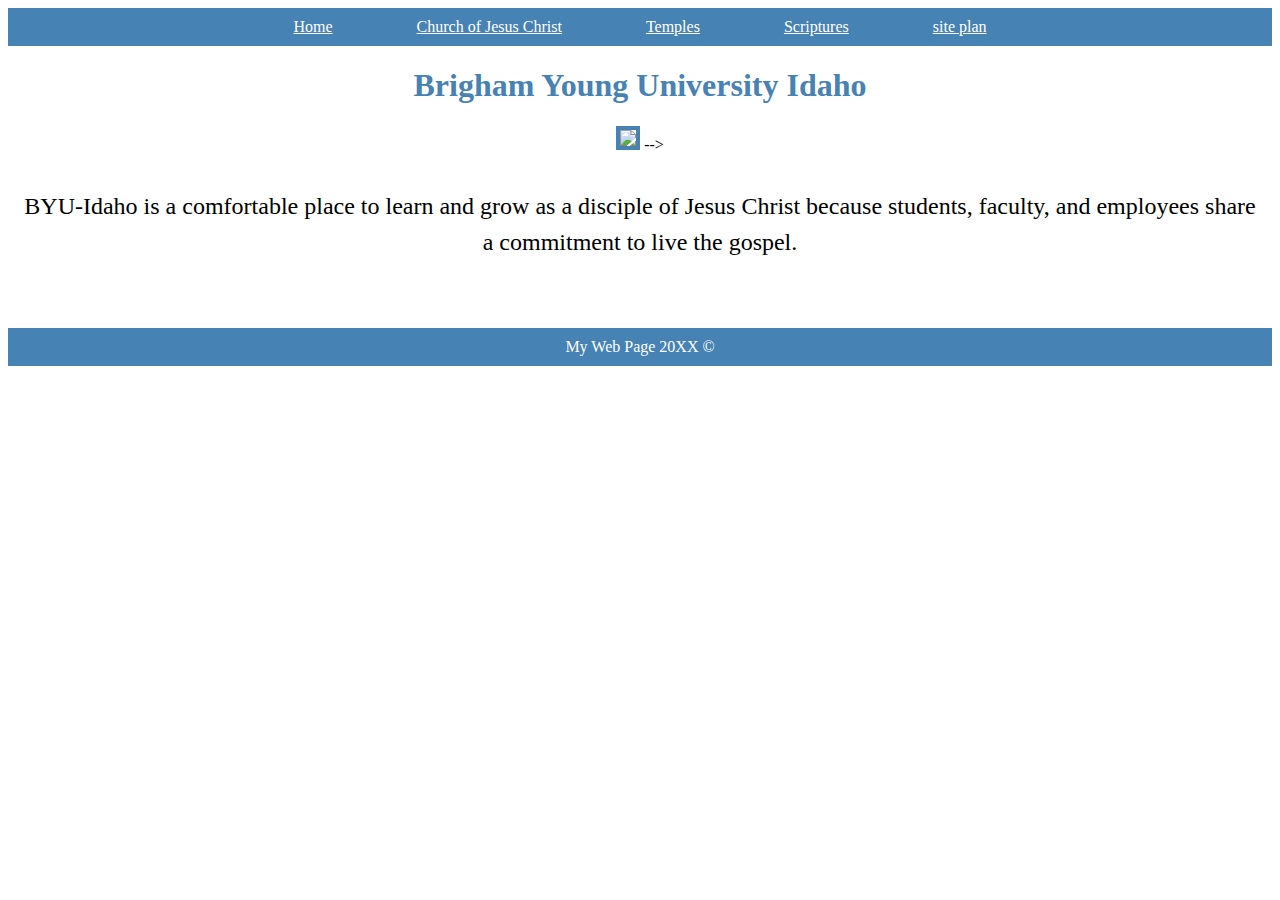
==== wwr/index.html @ 8bb54213 "white_water_+" ====
<!DOCTYPE html>

<html>
<head>
    <title>BYUI</title>
    <link rel="stylesheet" href="styles/styles.css">
</head>
<body>

      
    <header>
        <nav>
            <a href="byui.html">Home</a>
            <a href="https://www.churchofjesuschrist.org">Church of Jesus Christ</a>
            <a href="https://www.churchofjesuschrist.org/temples">Temples</a>
            <a href="https://www.churchofjesuschrist.org/study/scriptures">Scriptures</a>
            <a href="white_water.html">site plan</a>
        </nav>
    </header>
    <main>
        <h1>Brigham Young University Idaho</h1>
        
        <img src="https://www.byui.edu/images/service-sites/map-banner.jpg"> -->
        <p class='main-para'>BYU-Idaho is a comfortable place to learn and grow as a disciple of Jesus Christ because students, faculty, and employees share a commitment to live the gospel.</p>
    
        <a href="./wwr/white_water.html">Site Plan</a>
    </main>
    <footer>
        <p>My Web Page 20XX &copy</p>
    </footer>
</body>
</html>
---- wwr/styles/styles.css ----
body {
    text-align: center;
    }
    nav {
    background-color: steelblue;
    padding: 10px;
    }
    a {
    color: white;
    margin: 40px;
    }
    h1 {
    color: steelblue;
    }
    img {
    width: 80%;
    border: 4px solid steelblue;
    }
    p {
    padding: 10px;
    }
    footer {
    background-color: steelblue;
    color: white;
    }
    .main-para {
    font-size: 1.5em;
    line-height: 1.5em;
   }
   #active {
    background-color: white;
    color: steelblue;
   }
   a:hover {
    background-color: white;
    color: steelblue;
}
 <body>
    <div id="content">
        <header>
    . . .
        </footer>
    </div>
</body>
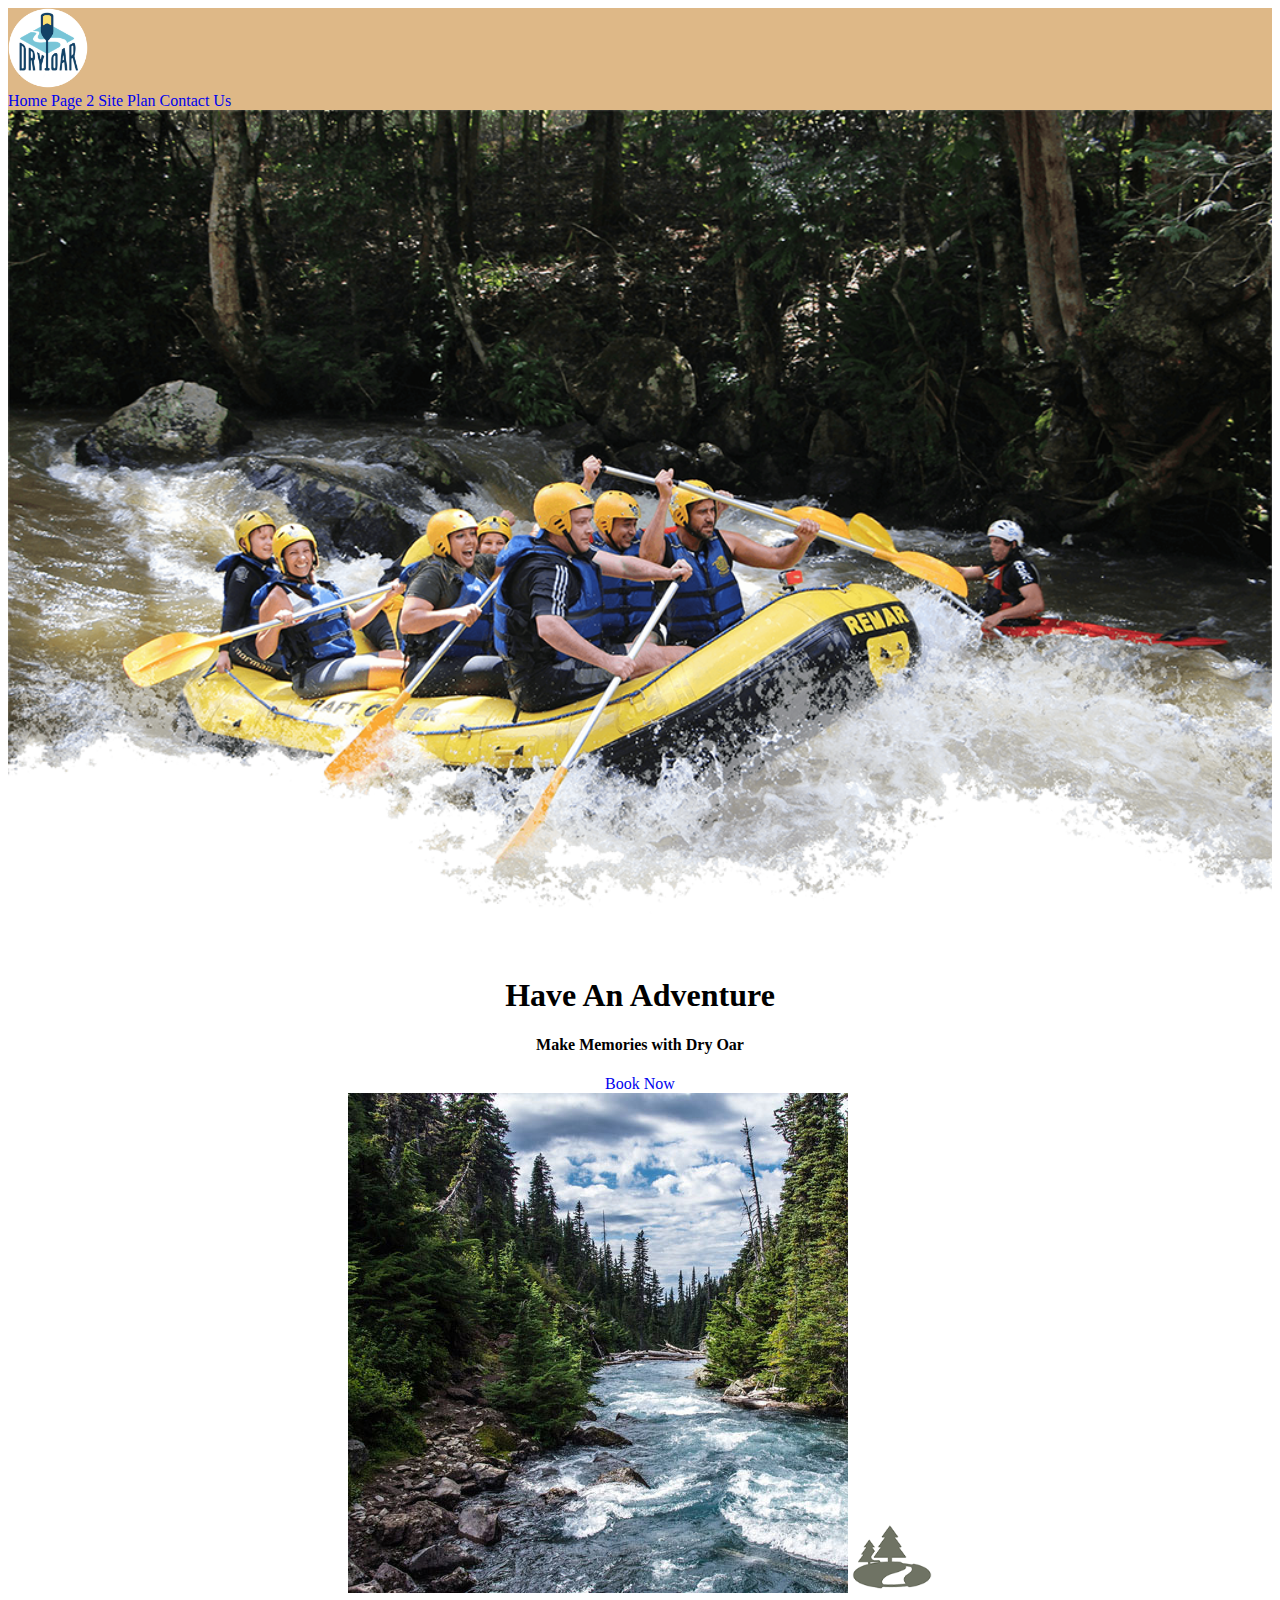
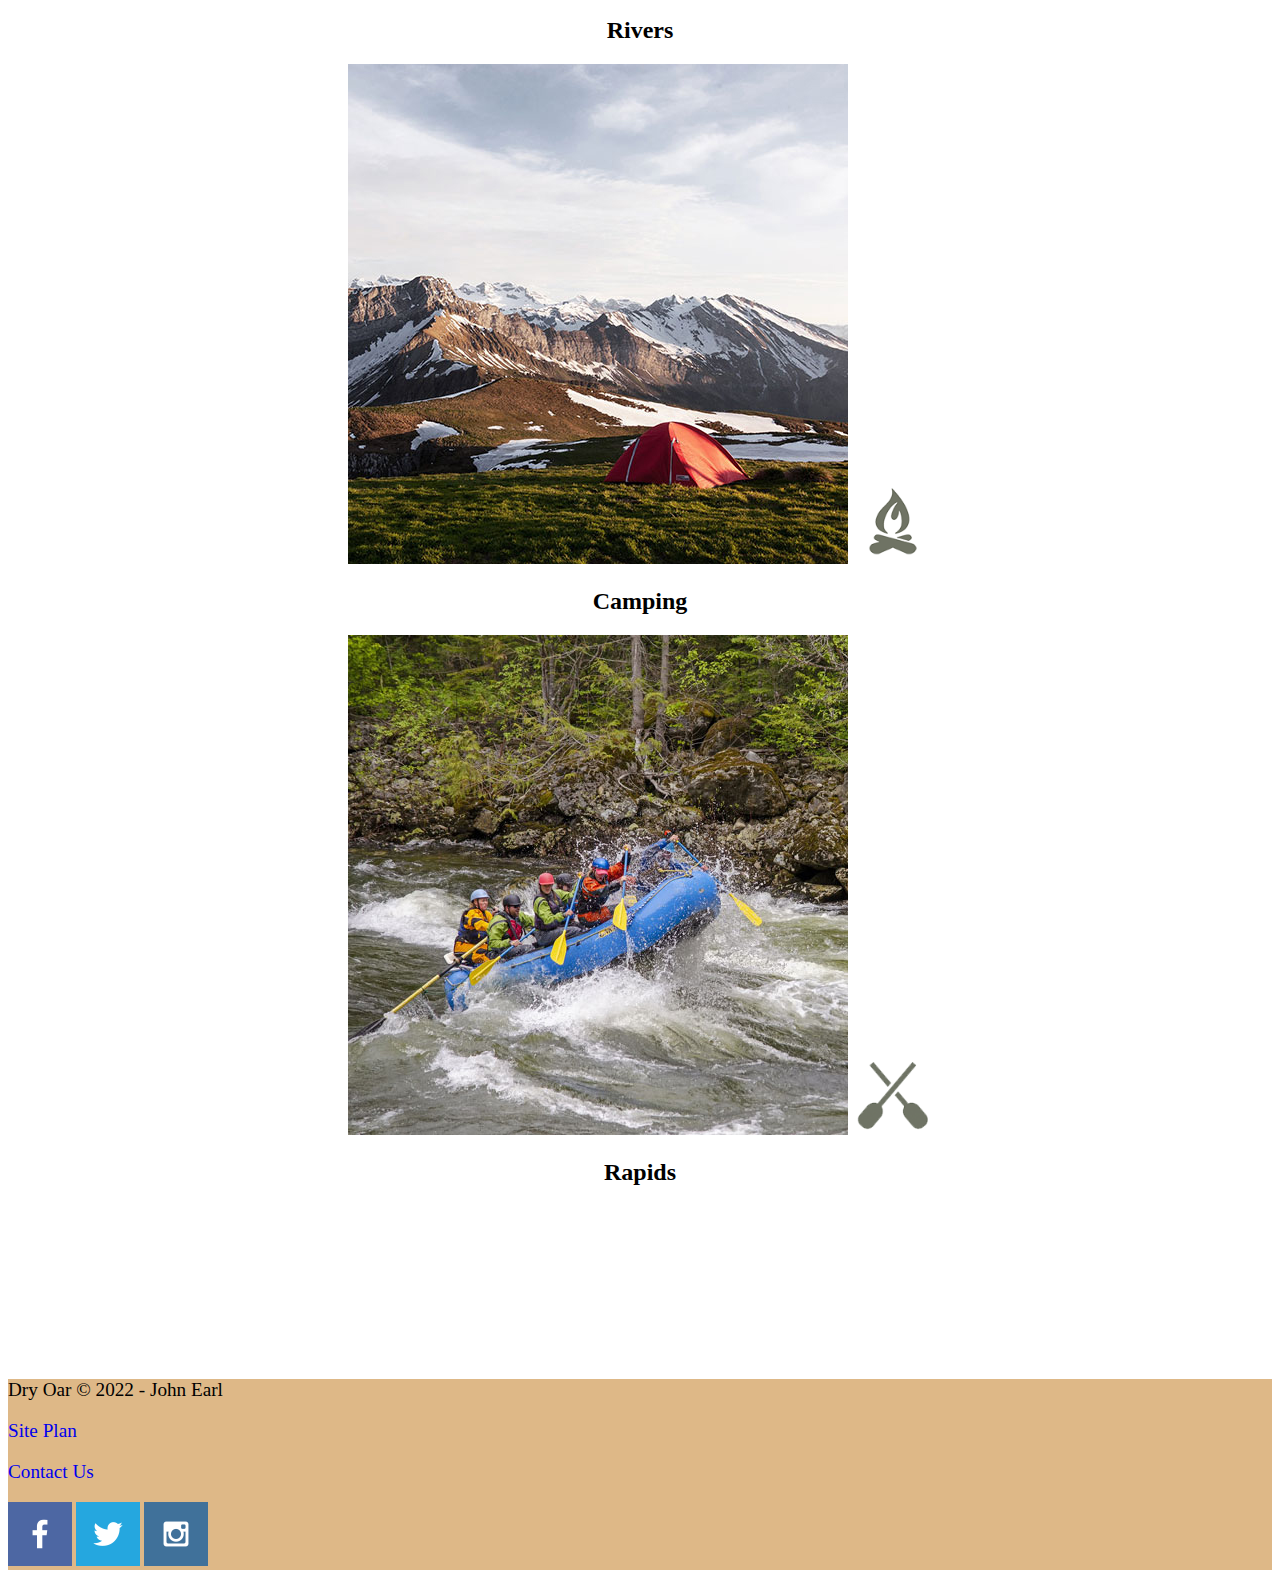
==== commit 1ba53fc1: "white_water site changed to index.html" ====
--- a/wwr/index.html
+++ b/wwr/index.html
@@ -1,33 +1,75 @@
-
 <!DOCTYPE html>
-
-<html>
+<html lang="en">
 <head>
-    <title>BYUI</title>
-    <link rel="stylesheet" href="styles/styles.css">
+    <meta charset="UTF-8">
+    <meta http-equiv="X-UA-Compatible" content="IE=edge">
+    <meta name="viewport" content="width=device-width, initial-scale=1.0">
+    <title>Whitewater Rafting Vacations | Dry Oar Boating | Home</title>
+    <link rel="stylesheet" href="styles/white_water.css">
 </head>
 <body>
-
-      
+    <div id="content">
     <header>
+        <a id="logo_link" href="index.html">
+            <img class="logo" src="images/logo.png" alt="Dry Oar Logo">
+        </a>
         <nav>
-            <a href="byui.html">Home</a>
-            <a href="https://www.churchofjesuschrist.org">Church of Jesus Christ</a>
-            <a href="https://www.churchofjesuschrist.org/temples">Temples</a>
-            <a href="https://www.churchofjesuschrist.org/study/scriptures">Scriptures</a>
-            <a href="white_water.html">site plan</a>
+            <a href="index.html">Home</a>
+            <a href="#">Page 2</a>
+            <a href="site-plan-rafting.html">Site Plan</a>
+            <a href="contactus.html">Contact Us</a>
         </nav>
     </header>
-    <main>
-        <h1>Brigham Young University Idaho</h1>
-        
-        <img src="https://www.byui.edu/images/service-sites/map-banner.jpg"> -->
-        <p class='main-para'>BYU-Idaho is a comfortable place to learn and grow as a disciple of Jesus Christ because students, faculty, and employees share a commitment to live the gospel.</p>
-    
-        <a href="./wwr/white_water.html">Site Plan</a>
+    <div id="hero">
+        <div id="hero-box">
+            <img id="hero-img" src="images/hero.png" alt="People enjoying white water rafting">
+        </div>
+        <section id="hero-msg">
+            <h1 class="home-title">Have An Adventure</h1>
+            <h4>Make Memories with Dry Oar </h4>
+            <div class='button-box'>
+                <a class='book' href="rates.html">Book Now</a>
+            </div>
+        </section>
+    </div>
+    <main class="home-grid">
+        <section class="rivers-card">
+            <img class="card-img" src="images/rivers.jpg" alt="river in forest">
+            <img class="icon" src="images/river_icon.png" alt="river icon">
+            <h2>Rivers</h2>
+        </section>
+        <section class="camping-card">
+            <img class="card-img" src="images/camping.jpg" alt="tent in mountains">
+            <img class="icon" src="images/fire_icon.png" alt="fire icon">
+            <h2>Camping</h2>
+        </section>
+        <div id="background">
+        <section class="rapids-card">
+            <img class="card-img" src="images/rapids.jpg" alt="rafting boat">
+            <img class="icon" src="images/oars.png" alt="oars icon">
+            <h2>Rapids</h2>
+        </section>
+        </div>
+   
     </main>
     <footer>
-        <p>My Web Page 20XX &copy</p>
+        <p>Dry Oar &copy; 2022 - John Earl</p>
+        <p><a href="site-plan-rafting.html">Site Plan</a></p>
+        <p><a href="contactus.html">Contact Us</a></p>
+        <div class="social">
+            <a href="https://facebook.com" target="_blank">
+                <img src="images/facebook.png" alt="fb icon">
+            </a>
+            <a href="https://twitter.com" target="_blank">
+                <img src="images/twitter.png" alt="twitter icon">
+            </a>
+            <a href="https://instagram.com" target="_blank">
+                <img src="images/instagram.png" alt="instagram icon">
+            </a>
+            
+        </div>
     </footer>
+    </div>
 </body>
-</html>+</html>
+
--- a/wwr/styles/white_water.css
+++ b/wwr/styles/white_water.css
@@ -0,0 +1,78 @@
+#content {
+    max-width: 1600;
+    margin: 0 auto;
+  }
+nav a{
+   text-align: center;
+   text-decoration: none;
+}
+  
+#hero-msg h1, #hero-msg h4{
+  text-align: center;
+}
+  
+.button-box{
+  text-align: center;
+}
+
+main section{
+  text-align: center;
+}
+#background {
+    height: 725px;
+}  
+
+/* Add background-color values to the following selectors: */
+
+body {
+  background-color:white ; 
+}
+header {
+  background-color:burlywood;
+}
+nav a:hover {
+  background-color:white ;
+}
+
+.book, .join{
+  background-color:white ;
+  text-decoration: none;
+}
+
+.book:hover, .join:hover{
+  background-color:grey ;
+}
+
+#background{
+  background-color: white;
+}
+
+.msg{
+  background-color:white ;
+}
+
+footer{
+  background-color: burlywood;
+}
+/* end of background colors */
+.logo{
+  width: 80px;
+}
+.icon {
+  width: 80px;
+}
+#hero-img{
+  width: 100%;
+}
+footer a{
+  text-decoration: none;
+}
+footer p {
+  font-size: 1.2em;
+}    
+footer p a:hover {
+  text-decoration: underline;
+}    
+         
+
+
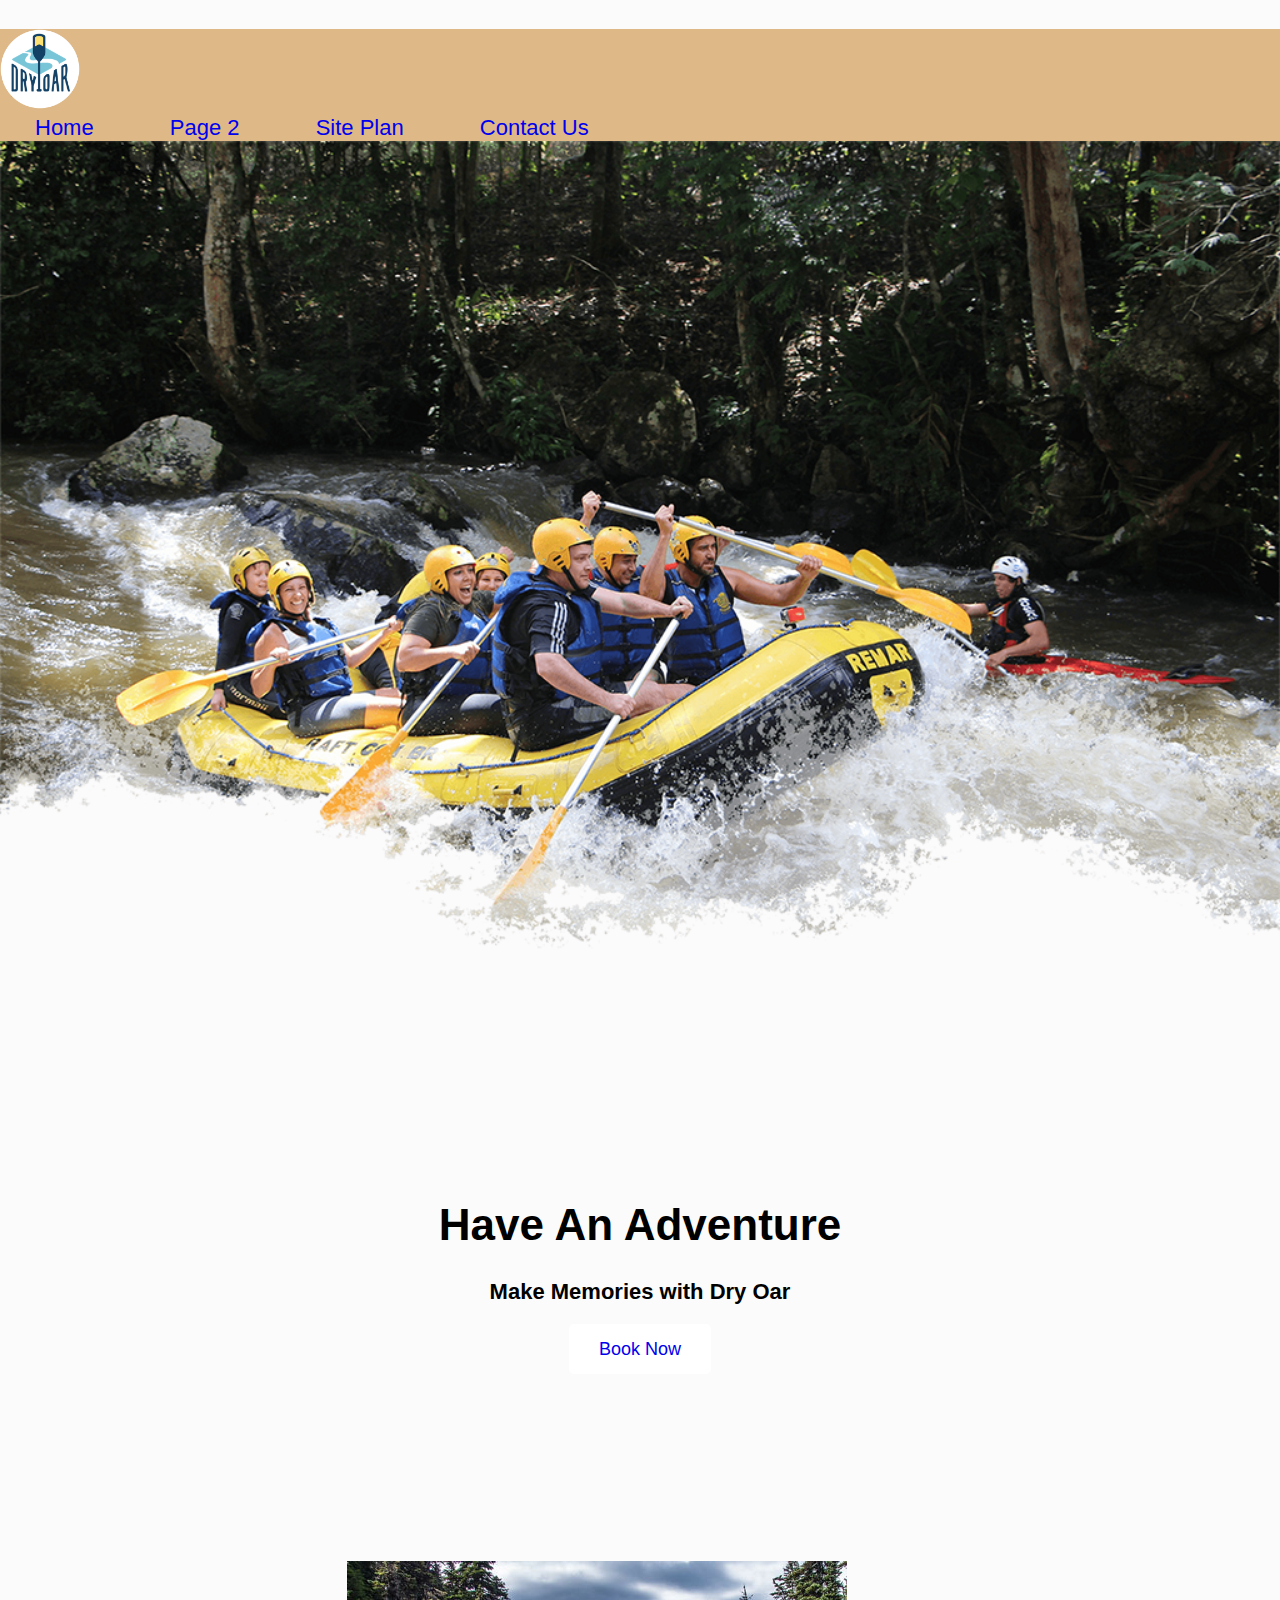
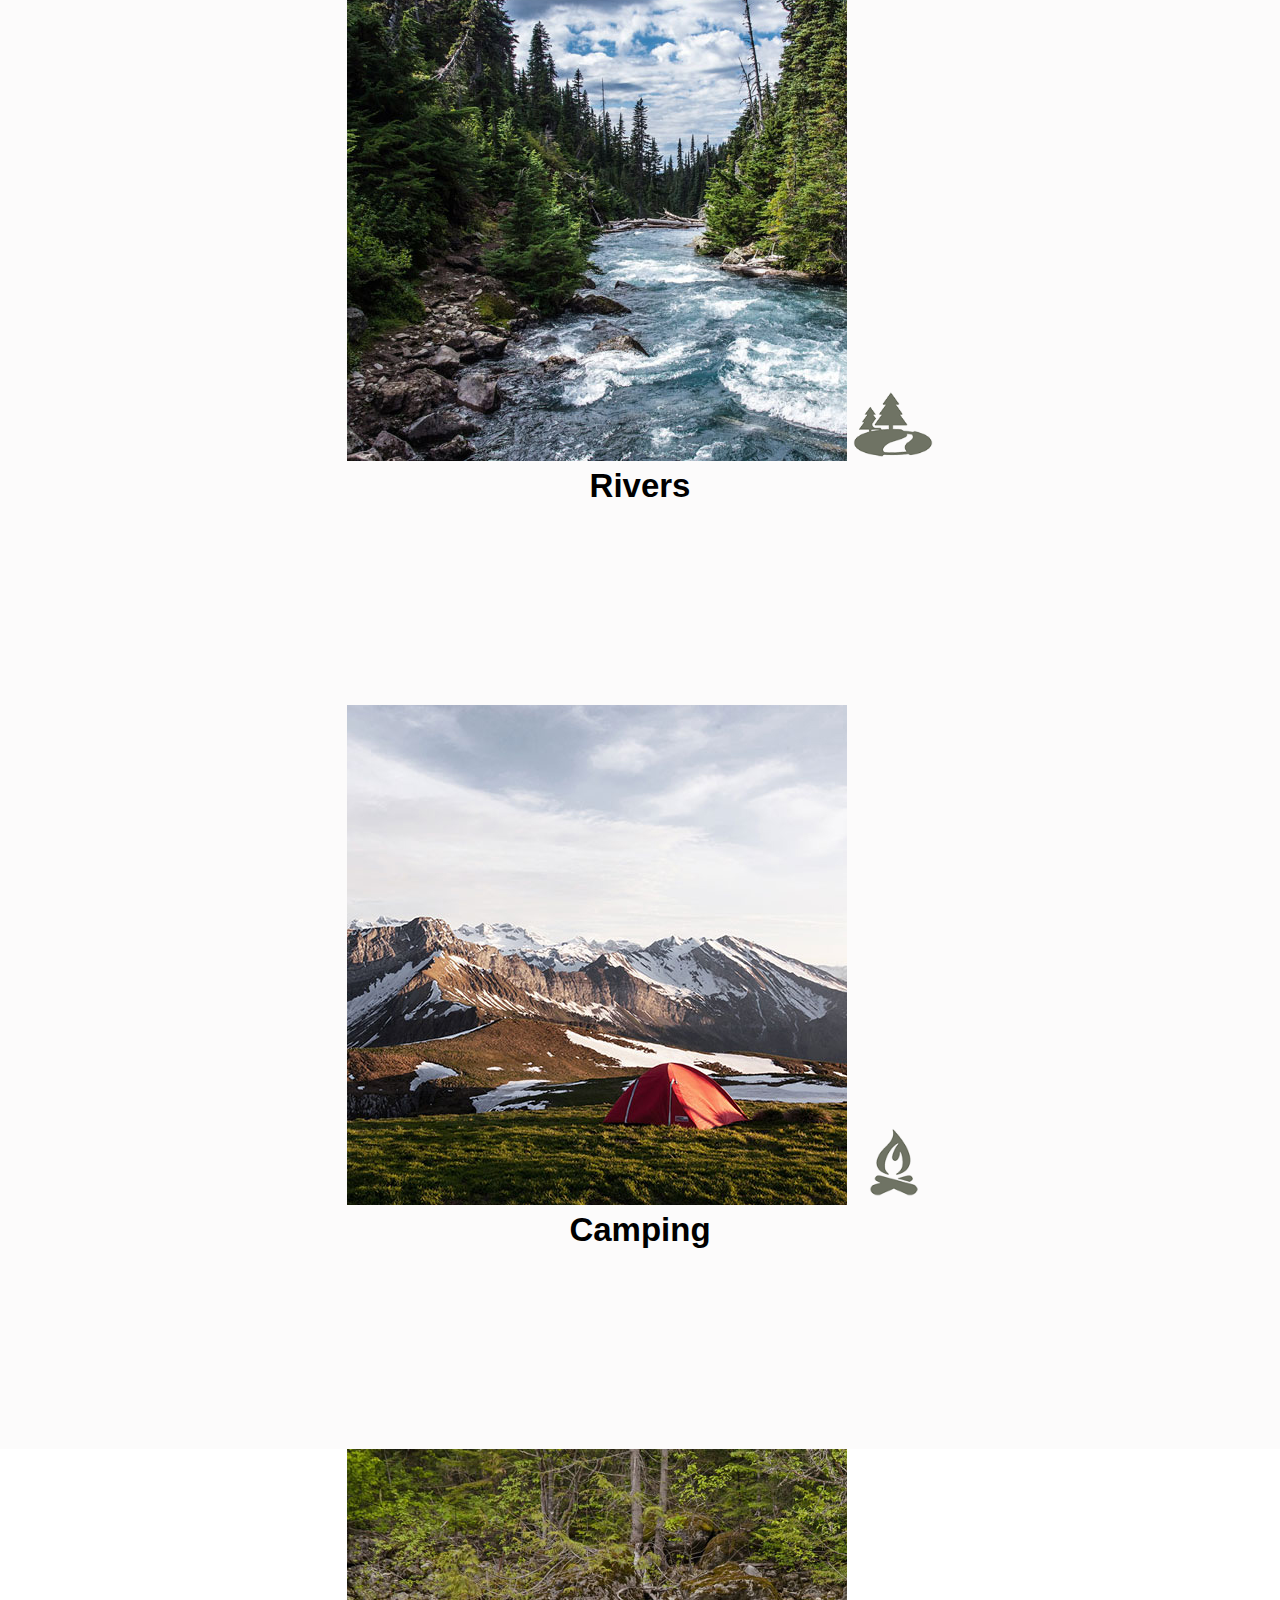
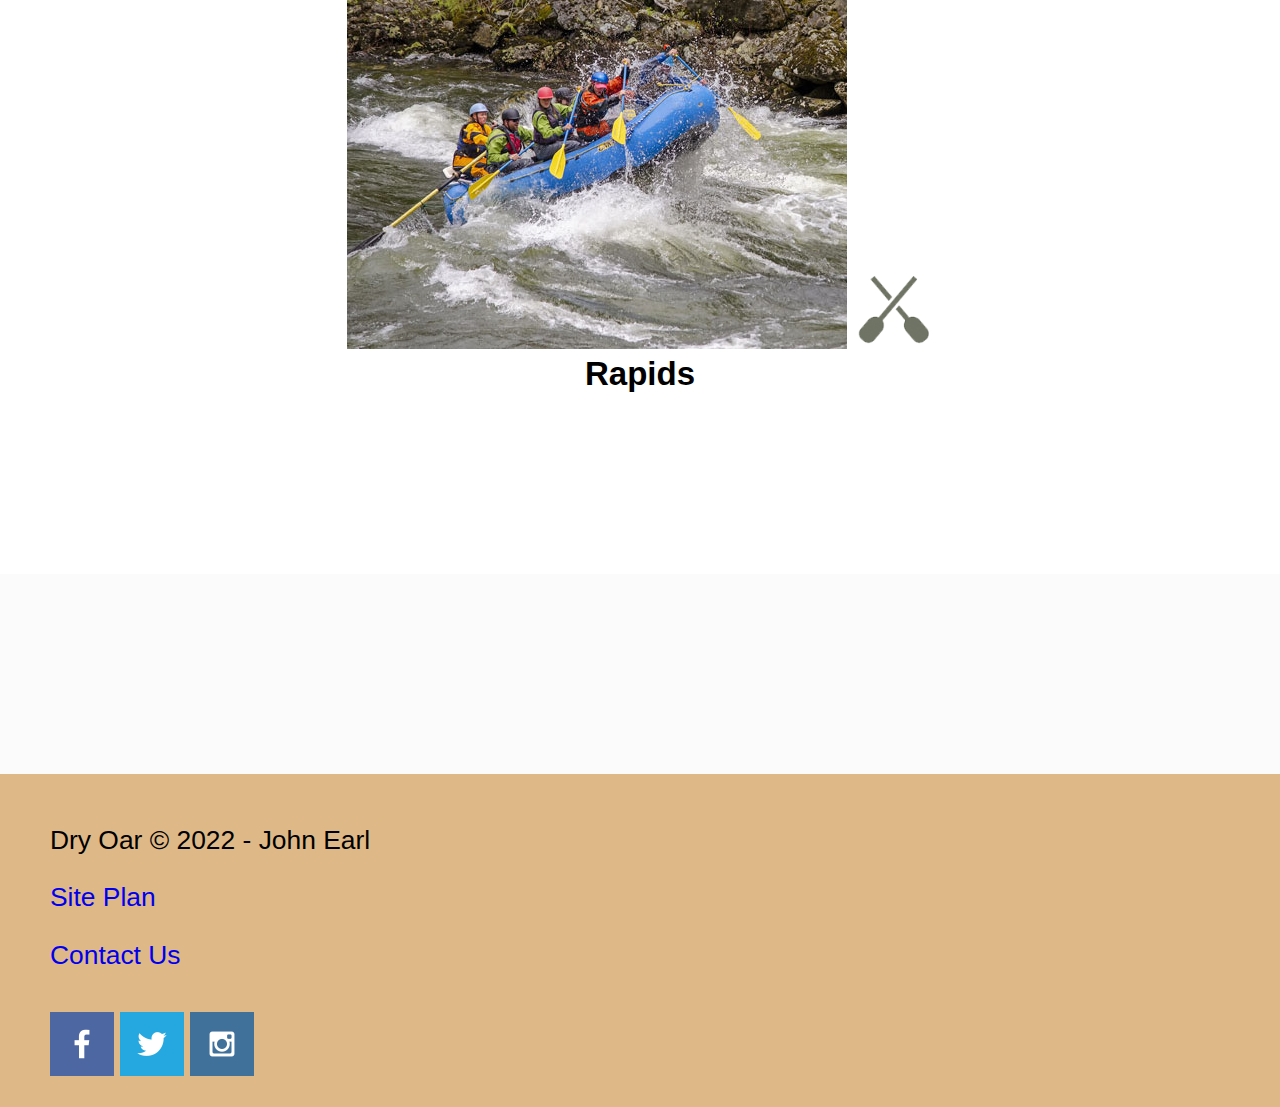
==== commit 78caccc3: "index" ====
--- a/wwr/index.html
+++ b/wwr/index.html
@@ -8,6 +8,7 @@
     <link rel="stylesheet" href="styles/white_water.css">
 </head>
 <body>
+    <h1> </h1>
     <div id="content">
     <header>
         <a id="logo_link" href="index.html">
--- a/wwr/styles/white_water.css
+++ b/wwr/styles/white_water.css
@@ -1,3 +1,38 @@
+@import url('https://fonts.googleapis.com/css2?family=Inter+Tight:wght@200&family=Oswald:wght@300&display=swap');
+
+main section img{
+  box-sizing: border-box;
+}
+
+.card-img{
+  border: 10px black;
+}
+  
+
+.rivers-card, .camping-card, .rapids-card{
+  margin: 200px 0;
+}
+
+#logo_link{   
+padding-top: 5px;
+}
+.msg p{
+  padding-bottom: 15px;
+  font-size: 8em;
+}
+footer .social img{
+  padding-top: 15px;
+}
+
+.home-title{
+  font-family:"roboto", ;
+  font-size: 2em;
+  margin-top: 200px;
+}
+
+.msg h2{
+  font-family:"roboto", ;
+}
 #content {
     max-width: 1600;
     margin: 0 auto;
@@ -5,6 +40,7 @@
 nav a{
    text-align: center;
    text-decoration: none;
+   padding: 35px;
 }
   
 #hero-msg h1, #hero-msg h4{
@@ -37,6 +73,10 @@
 .book, .join{
   background-color:white ;
   text-decoration: none;
+  font-size: 18px;
+  padding: 15px 30px;
+  margin-top: 50px;
+  border-radius: 5px; 
 }
 
 .book:hover, .join:hover{
@@ -49,10 +89,15 @@
 
 .msg{
   background-color:white ;
+  line-height: 1.5em;
+  padding: 35px;  
+  
 }
 
 footer{
   background-color: burlywood;
+  padding: 25px 50px;
+  margin-top: 200px;
 }
 /* end of background colors */
 .logo{
@@ -60,6 +105,7 @@
 }
 .icon {
   width: 80px;
+  padding-top: 10px;
 }
 #hero-img{
   width: 100%;
@@ -73,6 +119,18 @@
 footer p a:hover {
   text-decoration: underline;
 }    
+
+body {
+  background-color: #fcfbfb;
+  font-family: Raleway, Arial, sans-serif;
+  font-size: 22px;
+  margin: 0;
+  padding: 0;
+}
+h2 {
+  margin: 0;
+}
+
          
 
 
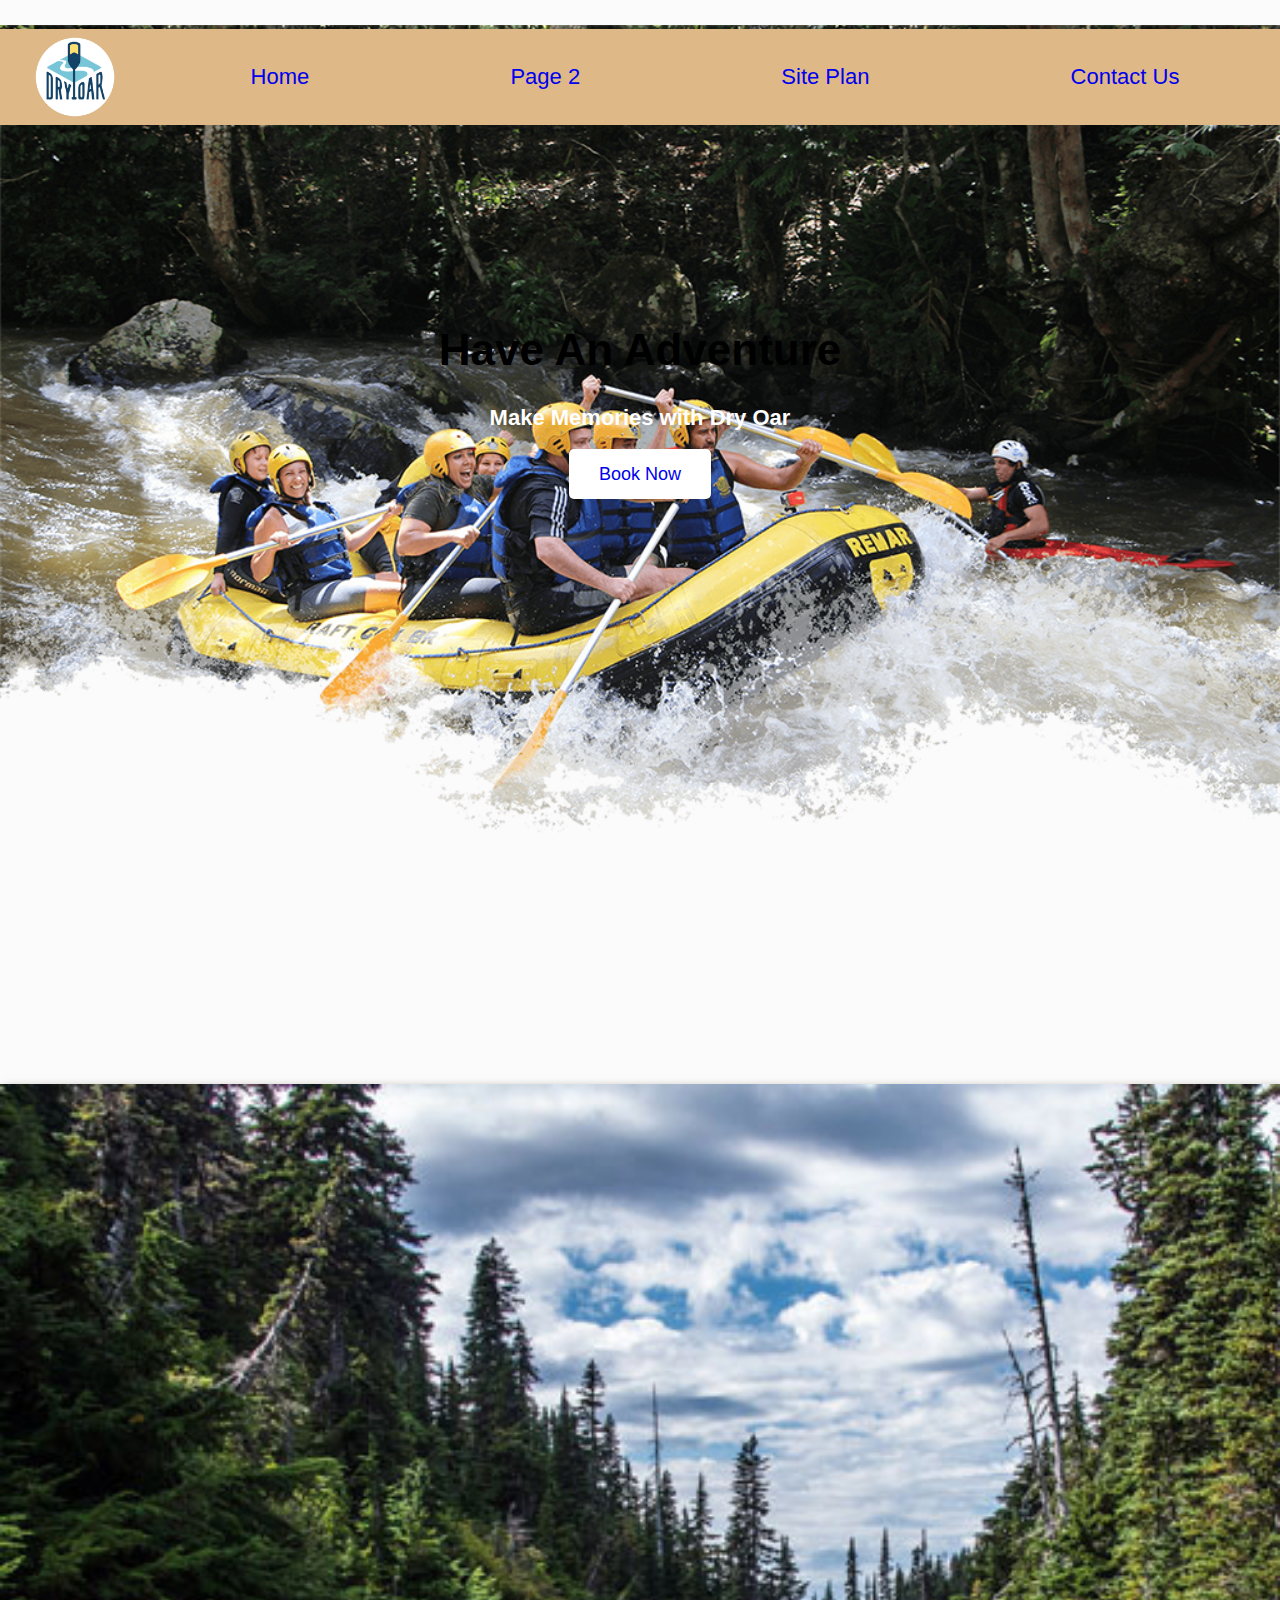
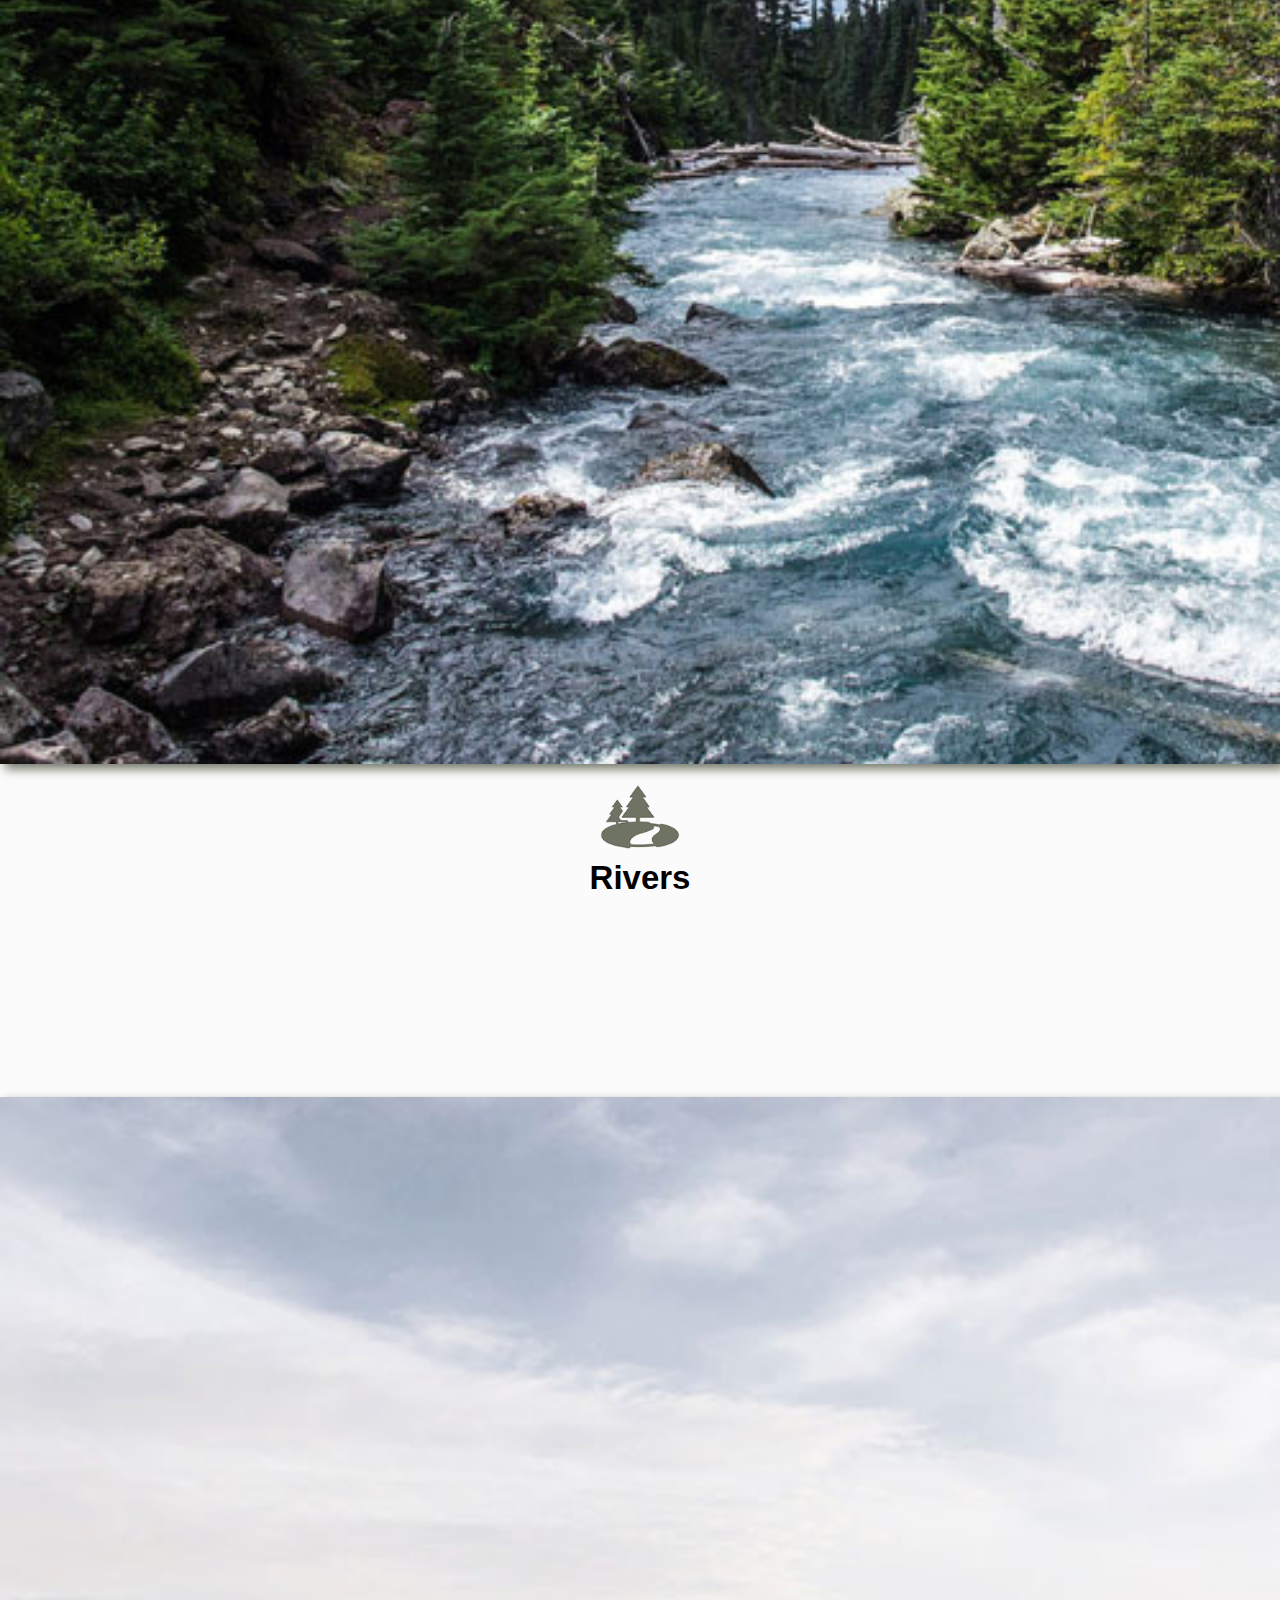
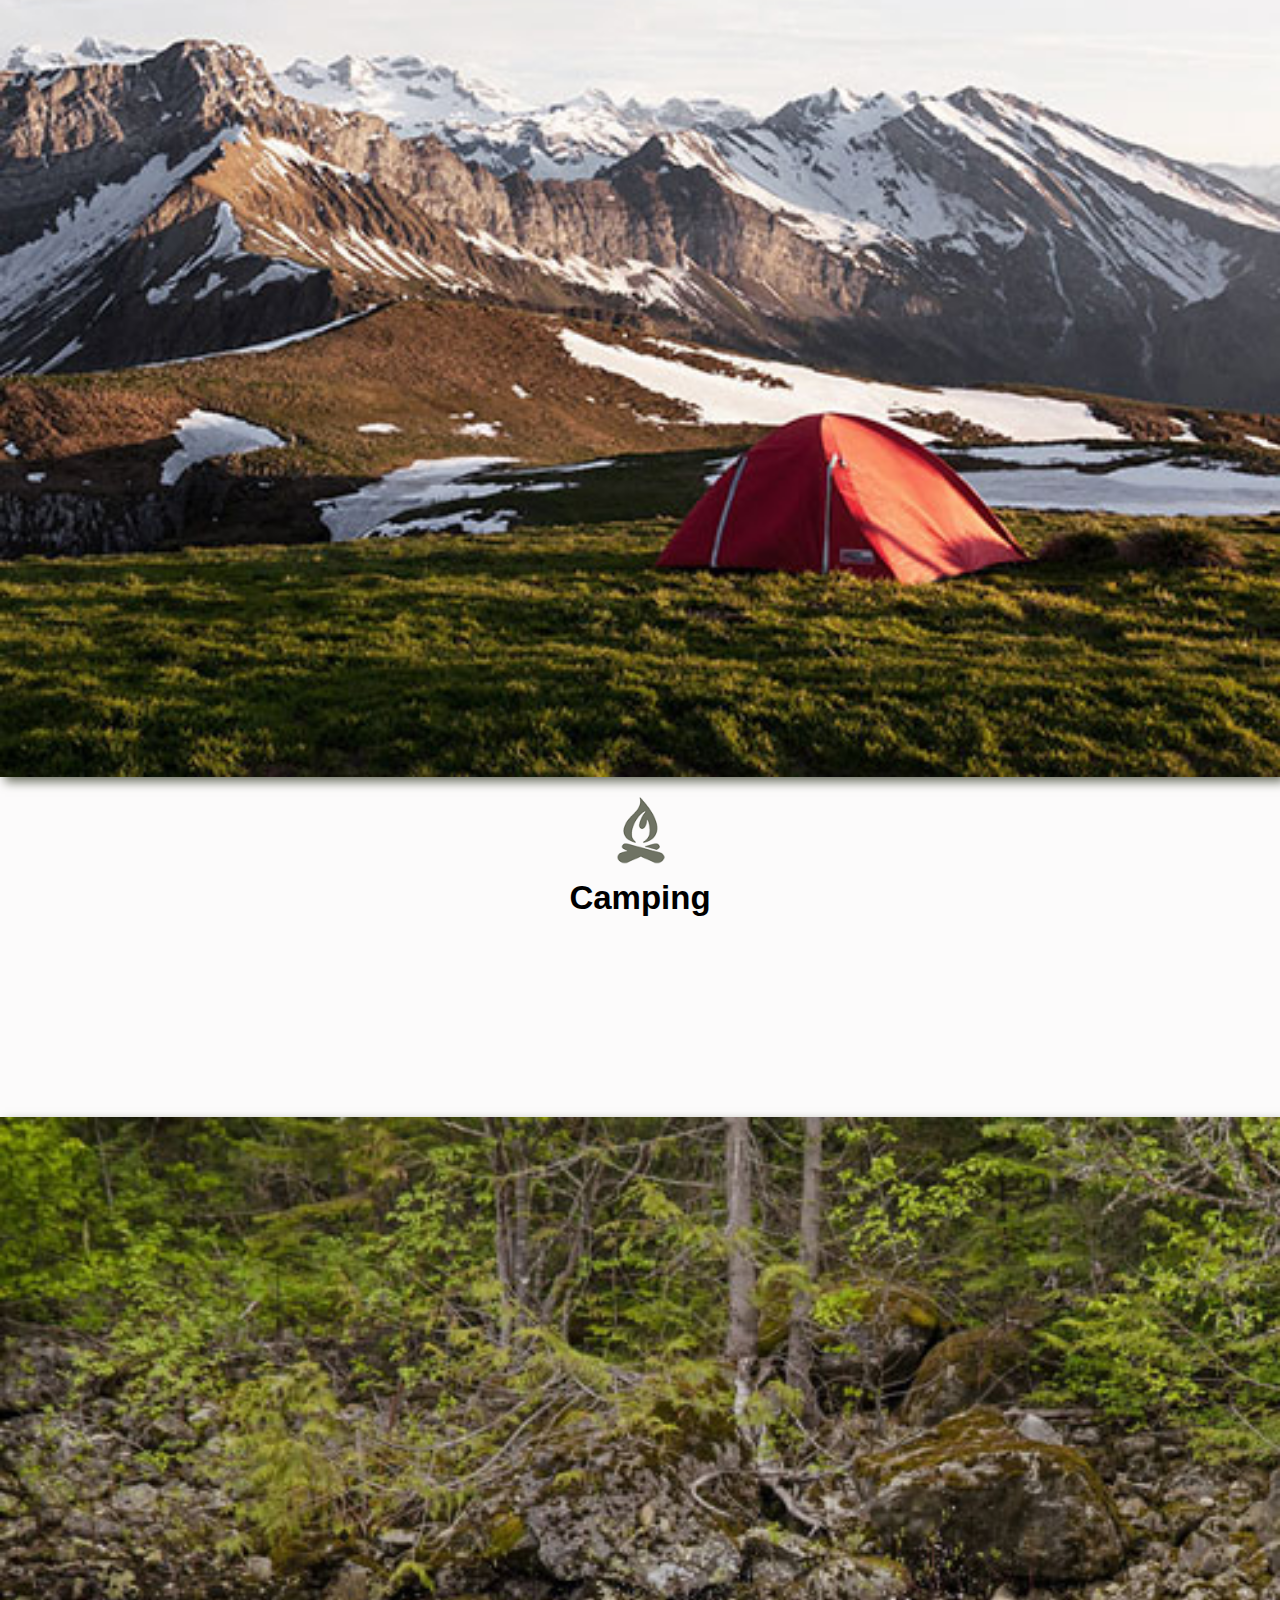
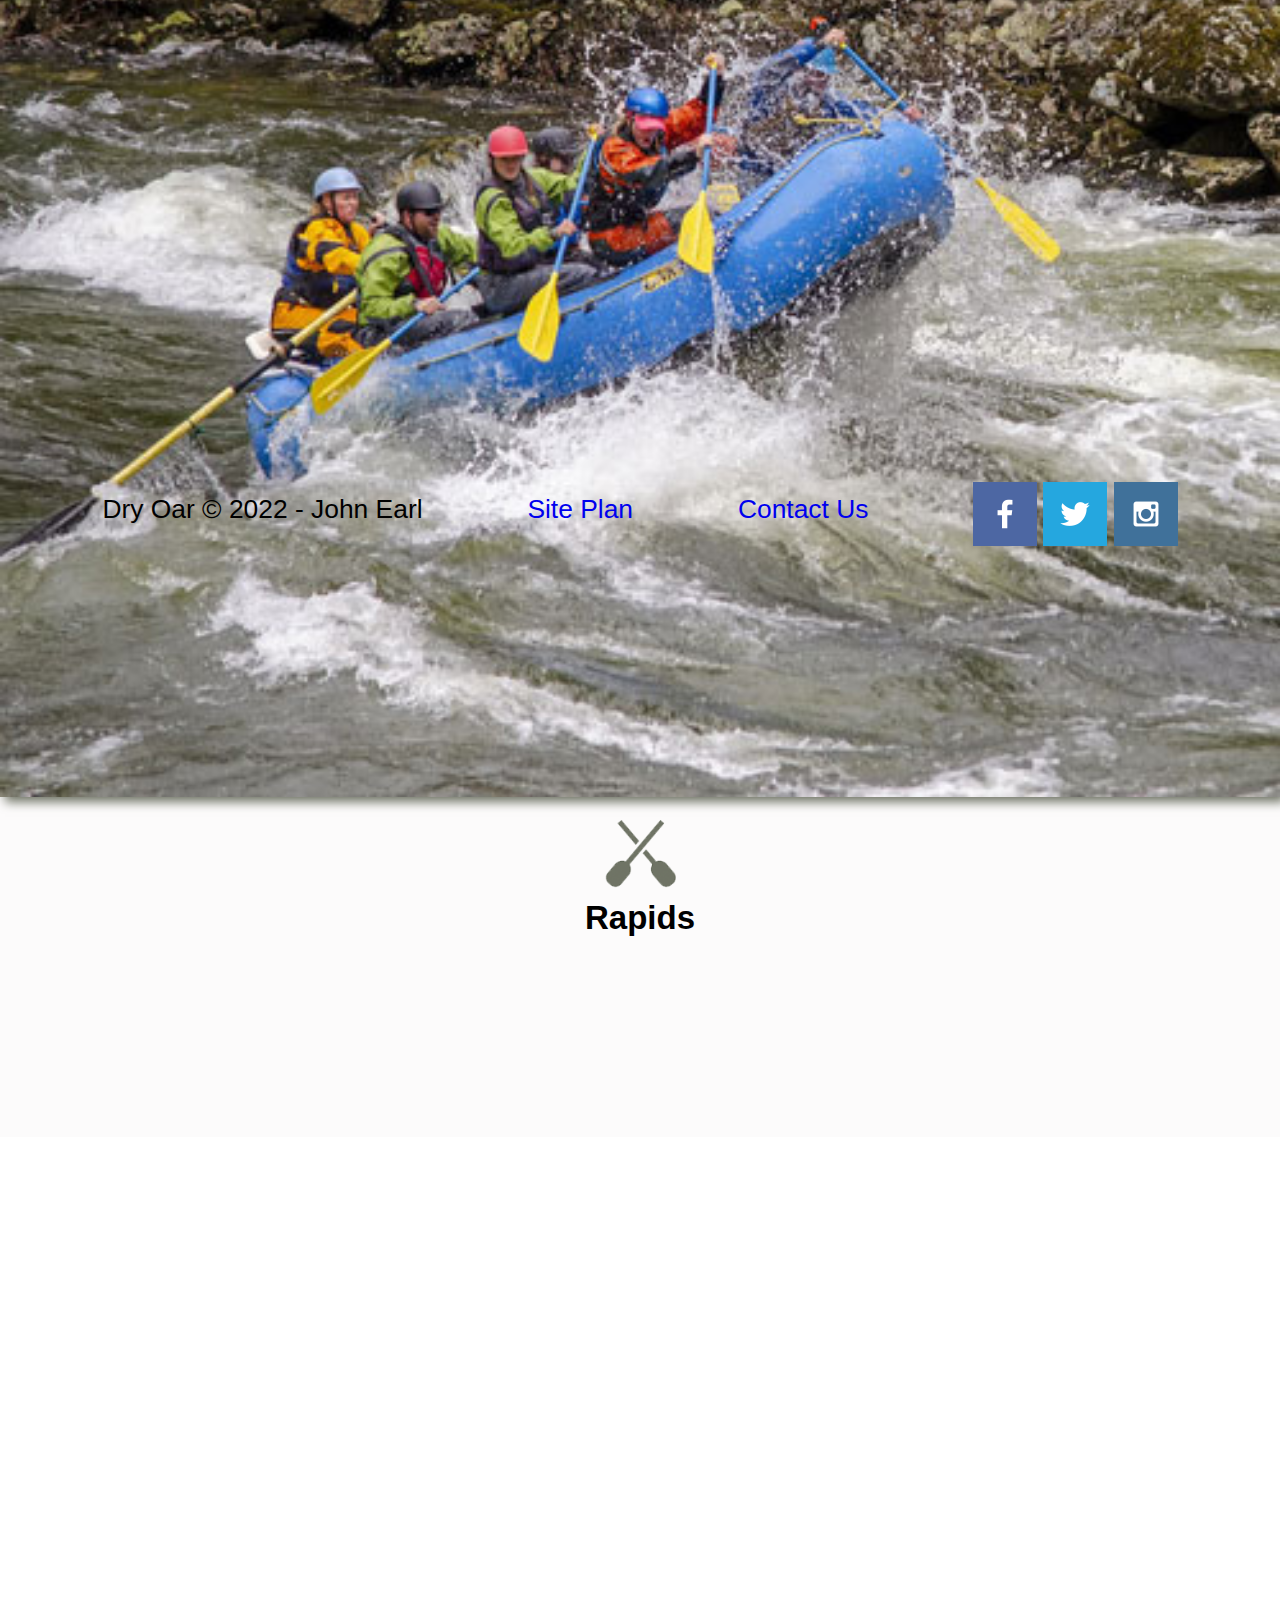
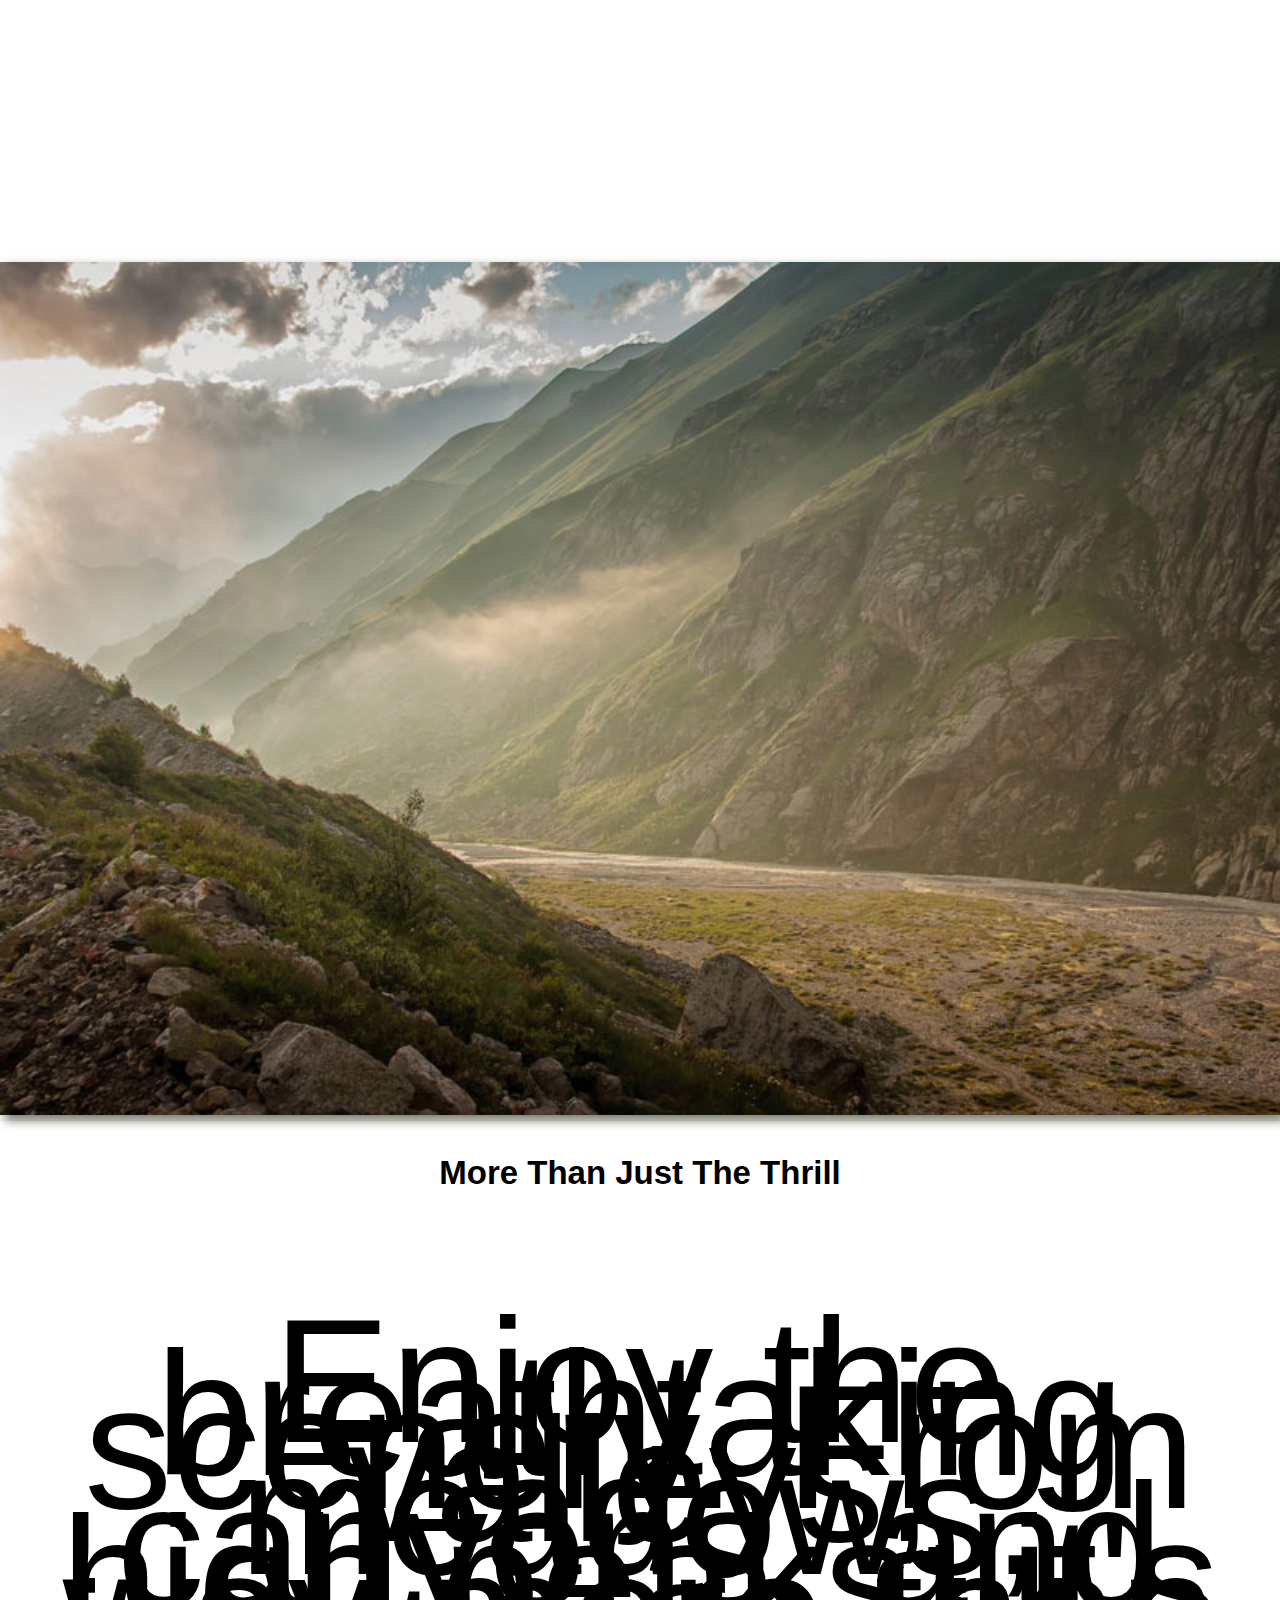
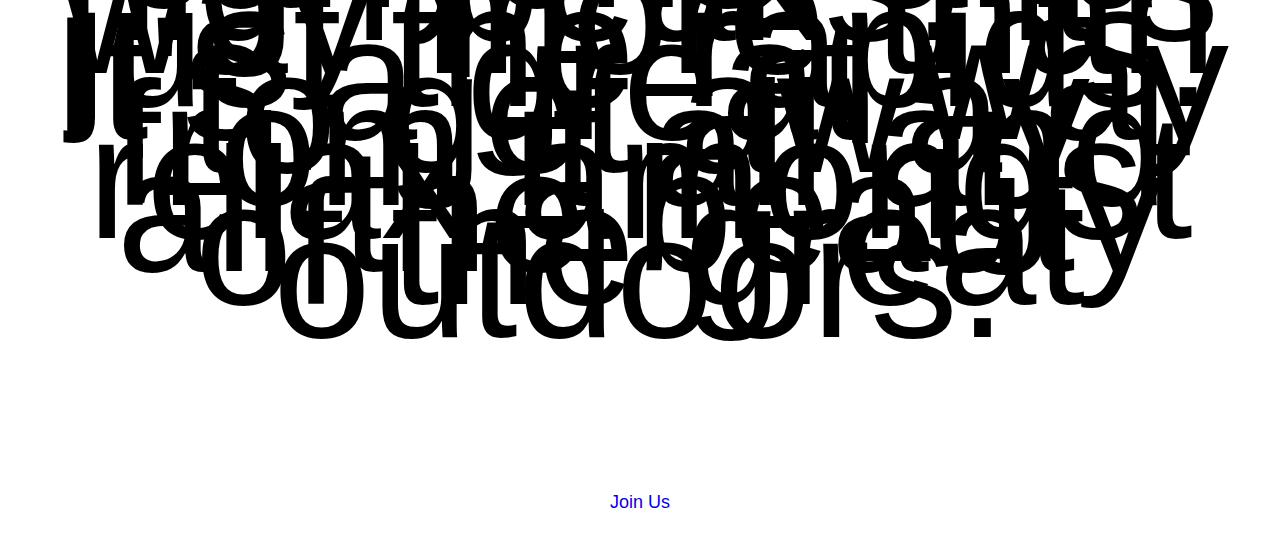
==== commit 173abf3b: "personal_site" ====
--- a/wwr/index.html
+++ b/wwr/index.html
@@ -50,6 +50,14 @@
             <img class="icon" src="images/oars.png" alt="oars icon">
             <h2>Rapids</h2>
         </section>
+        <div id="background"></div>
+        <img class="mountains" src="images/mountains.jpg" alt="Misty mountains">
+        <section class="msg">
+            <h2>More Than Just The Thrill</h2>
+            <p>Enjoy the breathtaking scenery. From valleys, meadows, canyons, and high peaks; it's way more than just the rapids. It's a great way to get away from it all and relax amongst all the beauty of the great outdoors. </p>
+            <a class='join' href="rivers.html">Join Us</a>
+        </section>
+        </main>
         </div>
    
     </main>
--- a/wwr/styles/white_water.css
+++ b/wwr/styles/white_water.css
@@ -1,4 +1,73 @@
 @import url('https://fonts.googleapis.com/css2?family=Inter+Tight:wght@200&family=Oswald:wght@300&display=swap');
+
+.card-img:hover {
+  opacity: .6;
+  transform: scale(1.1);
+}
+
+.rivers-card{
+  grid-column:2/4 ;
+  grid-row:2/3 ;
+}
+
+.camping-card{
+  grid-column:5/7 ;
+  grid-row:2/3 ;
+}
+
+.rapids-card{
+  grid-column:8/10 ;
+  grid-row:2/3 ;
+}
+
+#background{
+  grid-column:1/11 ;
+  grid-row:4/9 ;
+}
+
+.mountains{
+  width: 100%;
+  grid-column:2/7 ;
+  grid-row:5/8 ;
+  box-shadow: 5px 5px 10px #6f7364;
+
+}
+
+.msg{
+  grid-column:6/10 ;
+  grid-row:6/7 ;
+} 
+
+.card-img, .mountains {
+  width: 100%;
+}
+
+#hero-msg {
+  grid-column: 2/3;
+  grid-row: 1/2;
+  margin-top: 100px;
+}
+
+#hero-msg h4 {
+  color: white;
+}
+
+#hero-box {
+  grid-column: 1/4;
+  grid-row: 1/3;
+  z-index: -1;
+}
+
+#hero {
+  display: grid;
+  grid-template-columns: 1fr 3fr 1fr;
+  margin-top: -100px;
+}
+
+nav {
+  display: flex;
+  justify-content: space-around;
+}
 
 main section img{
   box-sizing: border-box;
@@ -6,6 +75,8 @@
 
 .card-img{
   border: 10px black;
+  transition: transform .5s;
+  box-shadow: 5px 5px 10px #6f7364
 }
   
 
@@ -14,7 +85,9 @@
 }
 
 #logo_link{   
-padding-top: 5px;
+  padding-top: 5px;
+  justify-self: center;
+  align-self: center;
 }
 .msg p{
   padding-bottom: 15px;
@@ -65,6 +138,8 @@
 }
 header {
   background-color:burlywood;
+  display: grid;
+  grid-template-columns: 150px auto;
 }
 nav a:hover {
   background-color:white ;
@@ -90,7 +165,10 @@
 .msg{
   background-color:white ;
   line-height: 1.5em;
-  padding: 35px;  
+  padding: 35px; 
+  grid-column: 6/10;
+  grid-row: 6/7;
+  box-shadow: 5px 5px 10px #6f7364; 
   
 }
 
@@ -98,6 +176,9 @@
   background-color: burlywood;
   padding: 25px 50px;
   margin-top: 200px;
+  display: flex;
+  justify-content: space-around;
+  align-items: center;
 }
 /* end of background colors */
 .logo{
@@ -130,7 +211,47 @@
 h2 {
   margin: 0;
 }
-
          
 
 
+@media screen and (max-width: 900px) {
+  #hero, .home-grid {
+      display: block;
+      height: auto;
+  }
+  nav, footer {
+      flex-direction: column;
+  }
+  nav a {
+      display: block;
+      padding: 15px;
+  }
+  #hero {
+      margin-top: 0;
+  }
+  #hero-msg {
+      margin-top: 0;
+  }
+  #hero-msg h4 {
+      display: none;
+  }
+  .home-title {
+      font-size: 25px;
+      color: #6f7364;
+  }
+  .rivers-card, .camping-card, .rapids-card { 
+      margin: 50px auto;
+      width: 60%;
+  }
+  #background {
+      display: none;
+  }
+  .mountains, .msg {
+      width: 80%;
+      display: block;
+      margin: 0 auto;
+  }
+  footer {
+      margin-top: 25px;
+  }
+}
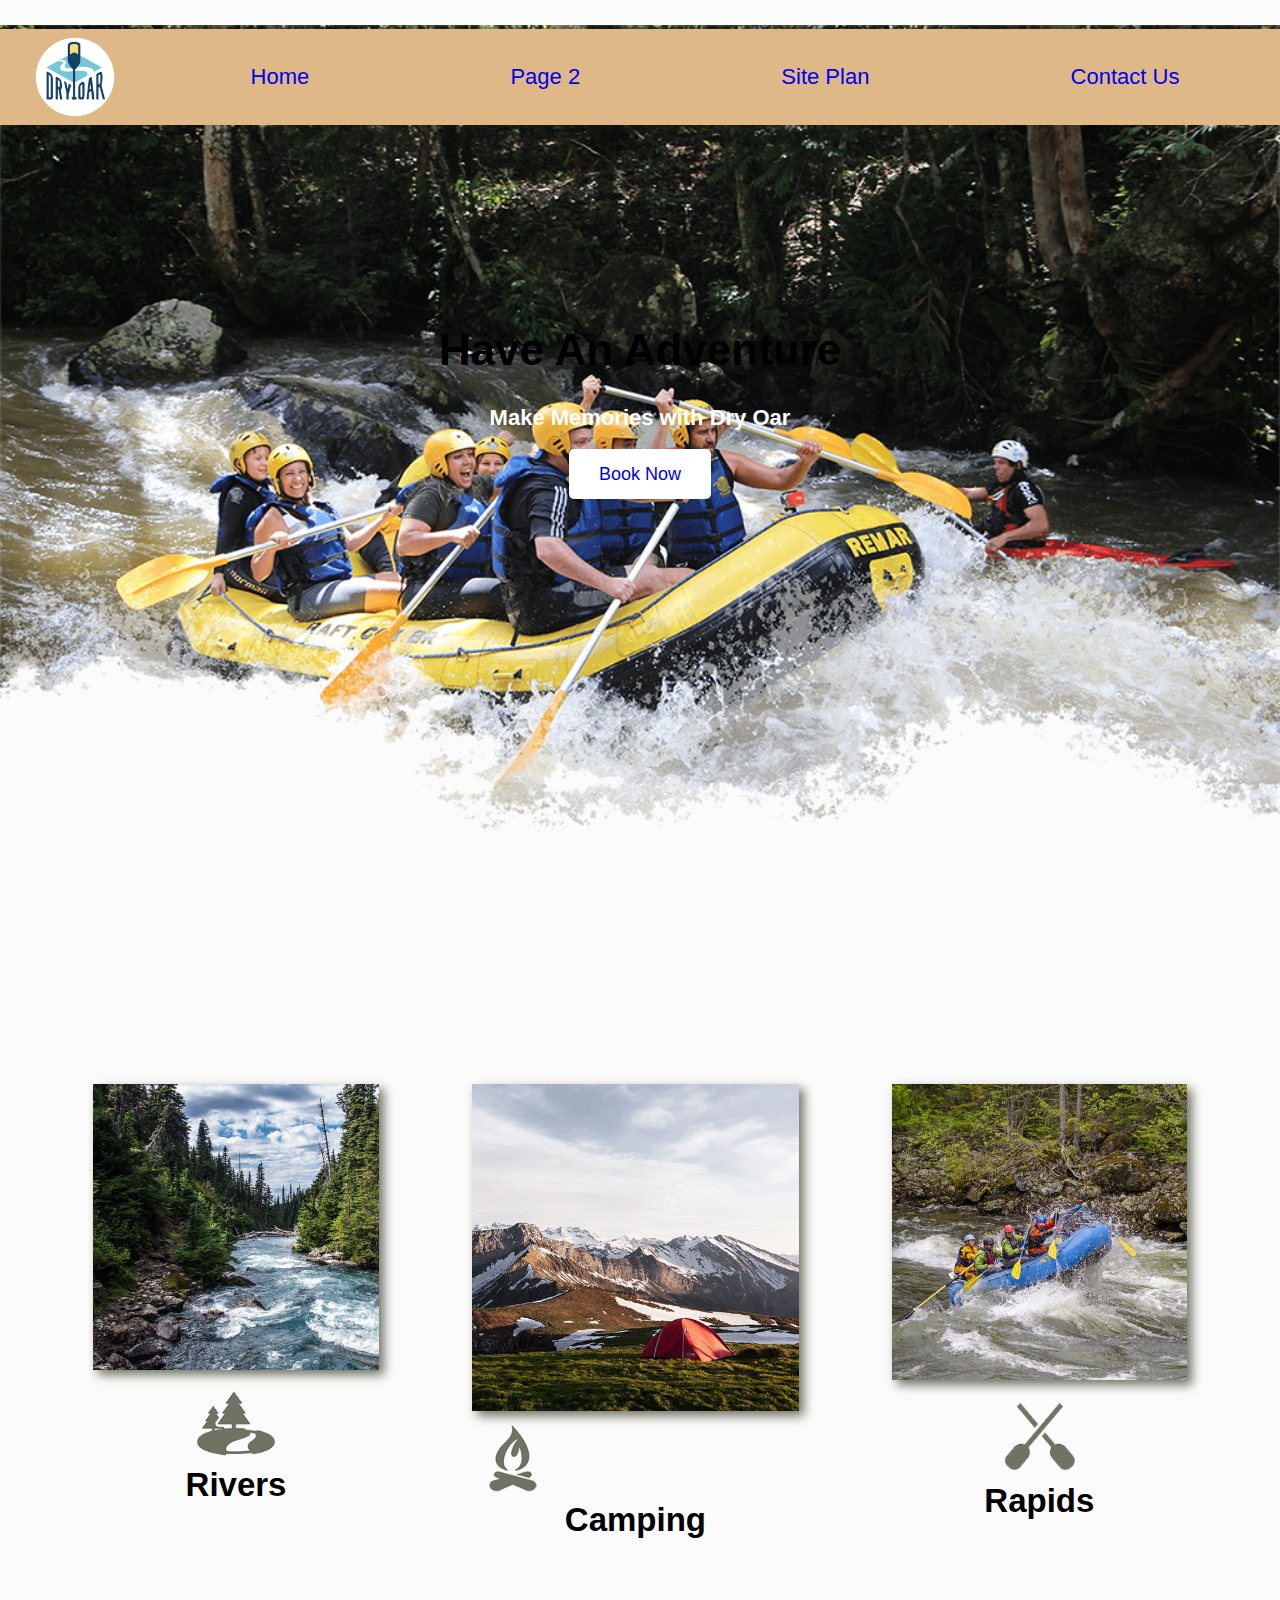
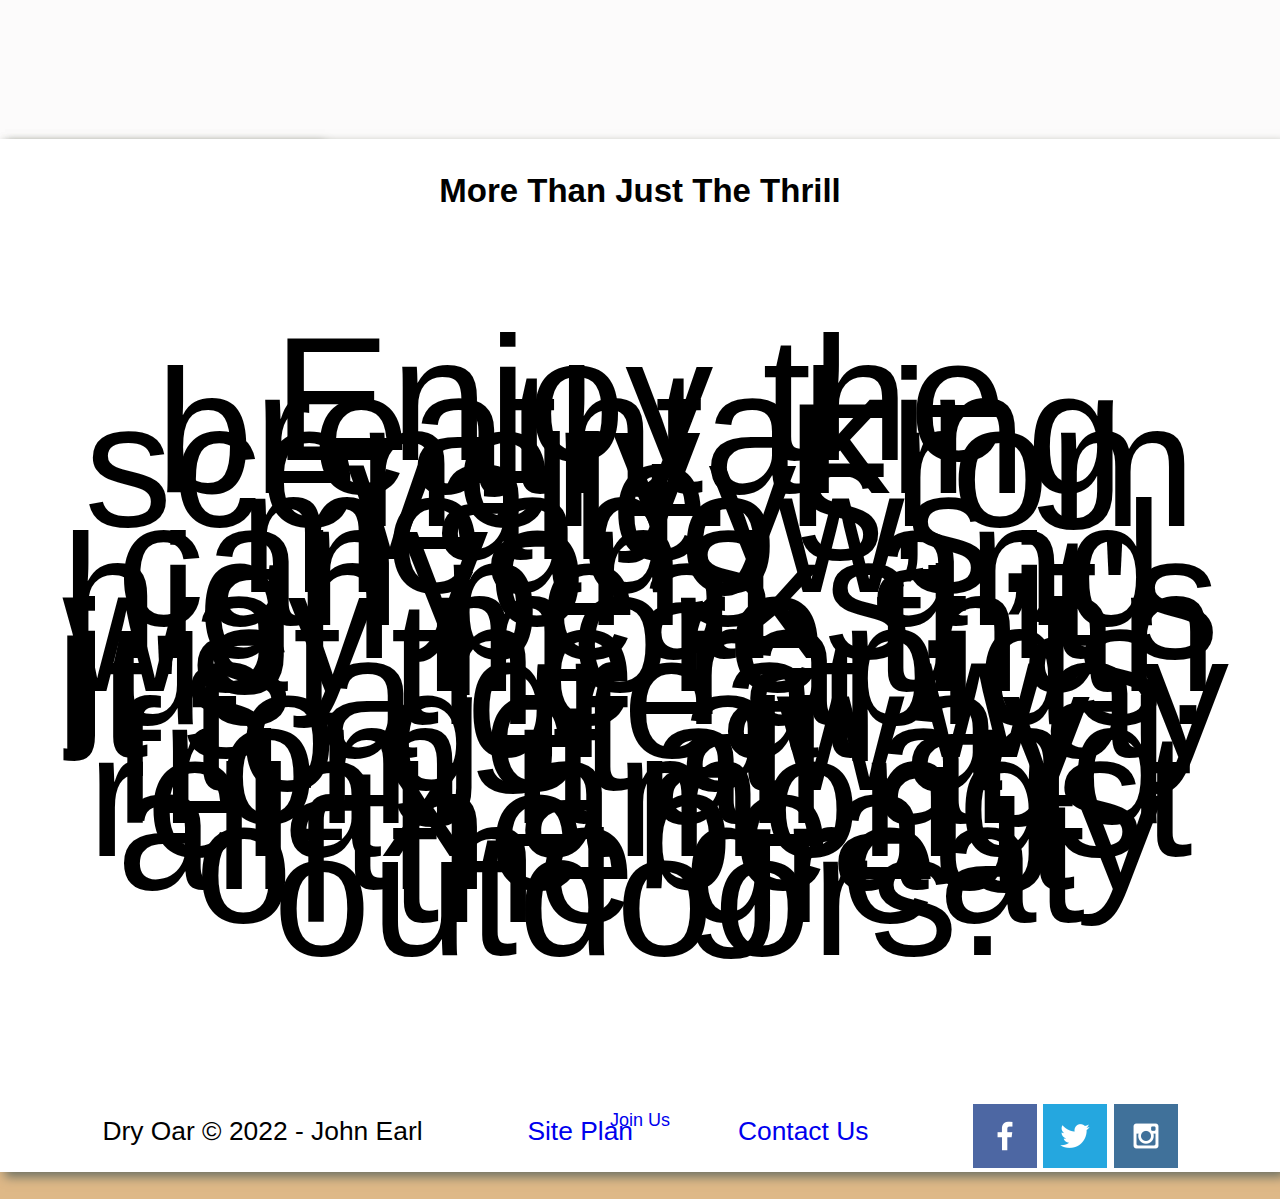
==== commit 92be40d6: "index" ====
--- a/wwr/index.html
+++ b/wwr/index.html
@@ -44,20 +44,19 @@
             <img class="icon" src="images/fire_icon.png" alt="fire icon">
             <h2>Camping</h2>
         </section>
-        <div id="background">
         <section class="rapids-card">
             <img class="card-img" src="images/rapids.jpg" alt="rafting boat">
             <img class="icon" src="images/oars.png" alt="oars icon">
             <h2>Rapids</h2>
         </section>
-        <div id="background"></div>
+        <div id="background">
         <img class="mountains" src="images/mountains.jpg" alt="Misty mountains">
         <section class="msg">
             <h2>More Than Just The Thrill</h2>
             <p>Enjoy the breathtaking scenery. From valleys, meadows, canyons, and high peaks; it's way more than just the rapids. It's a great way to get away from it all and relax amongst all the beauty of the great outdoors. </p>
             <a class='join' href="rivers.html">Join Us</a>
         </section>
-        </main>
+    </main>
         </div>
    
     </main>
--- a/wwr/styles/white_water.css
+++ b/wwr/styles/white_water.css
@@ -1,4 +1,18 @@
 @import url('https://fonts.googleapis.com/css2?family=Inter+Tight:wght@200&family=Oswald:wght@300&display=swap');
+
+
+
+#background{
+  display: grid;
+}
+
+.camping-card{
+  display: grid;
+}
+
+.home-grid{
+  display: grid;
+}
 
 .card-img:hover {
   opacity: .6;
@@ -211,6 +225,8 @@
 h2 {
   margin: 0;
 }
+
+    
          
 
 
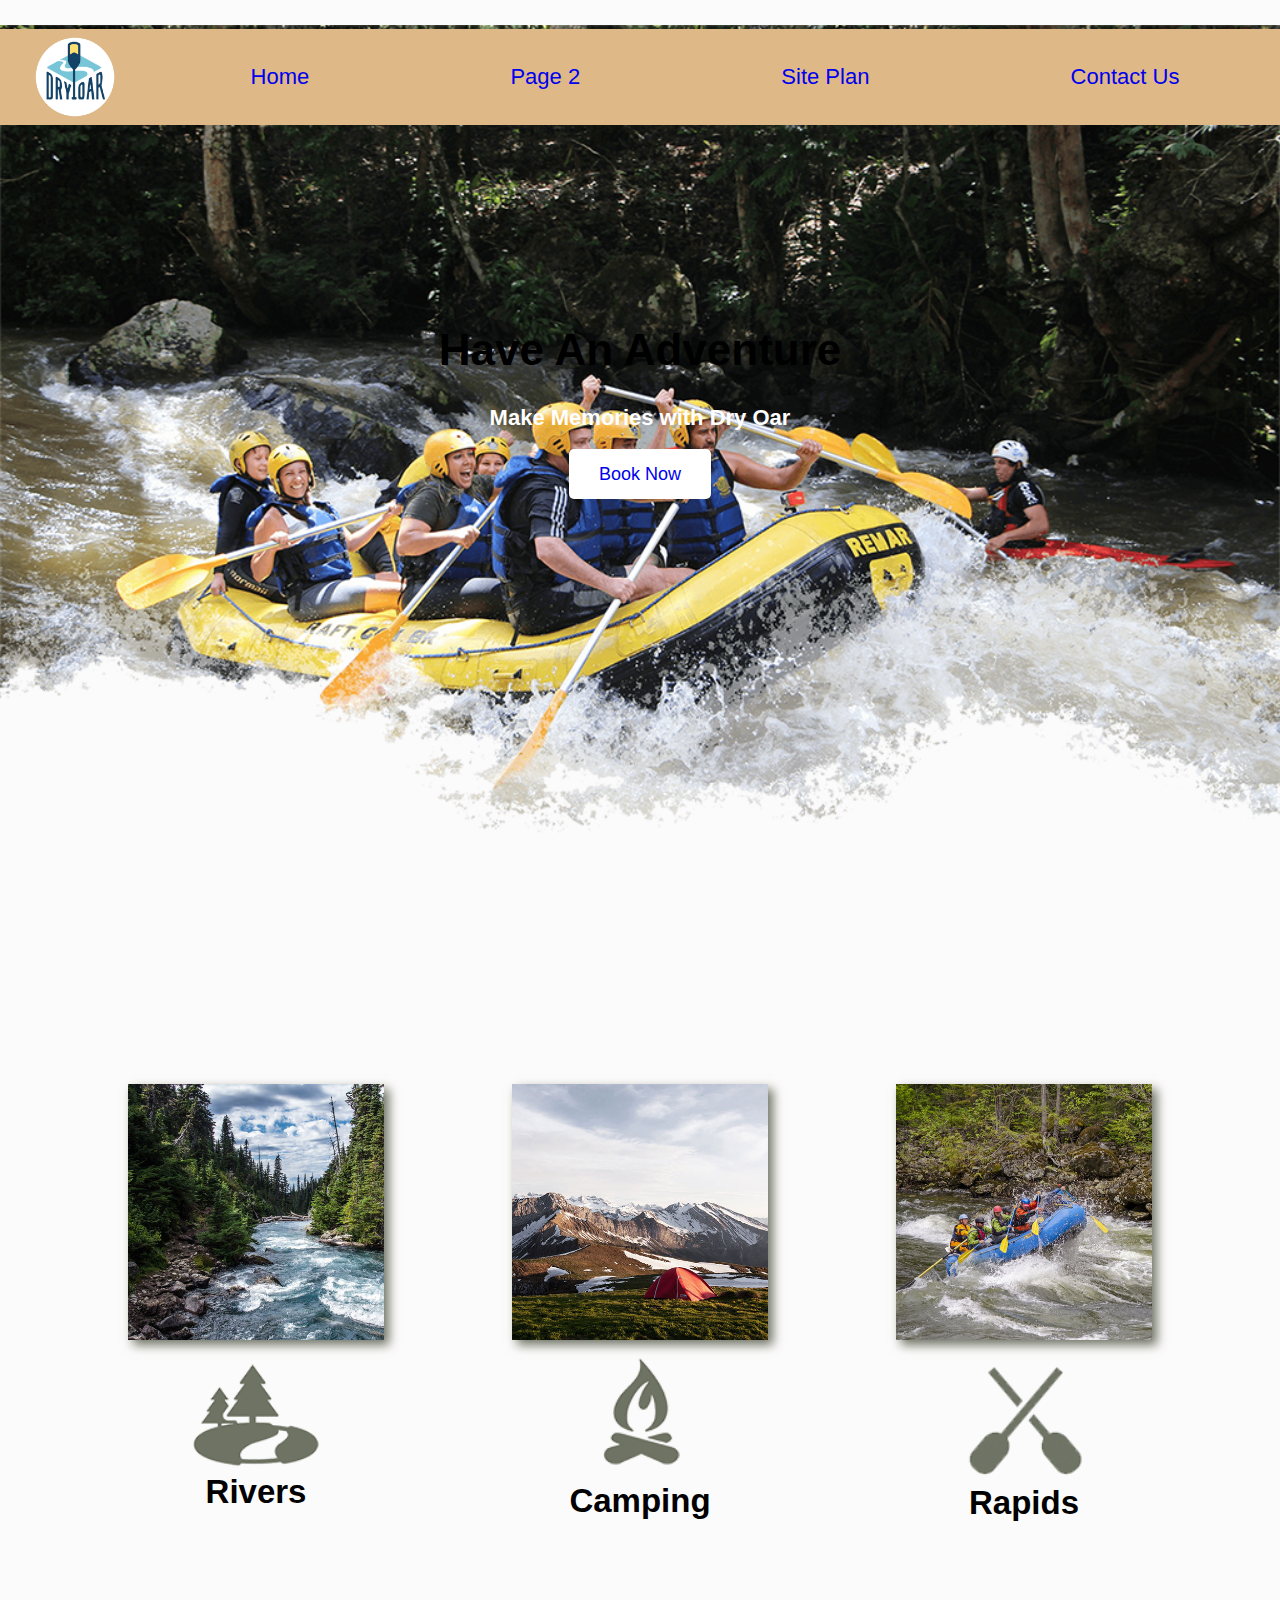
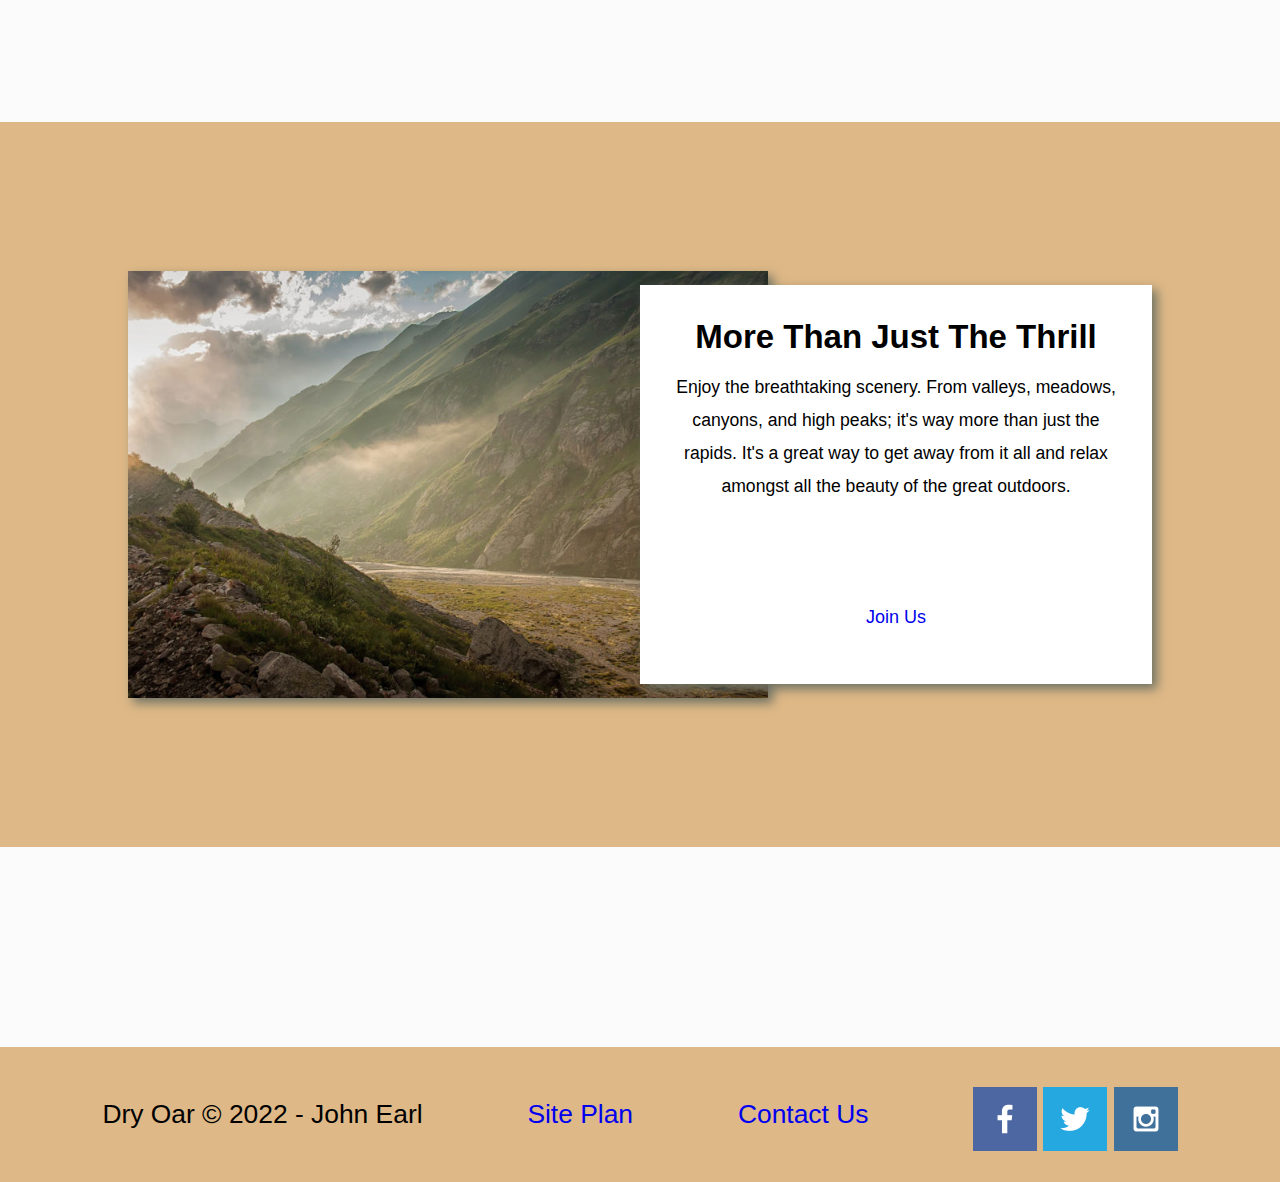
==== commit c86ed122: "index" ====
--- a/wwr/index.html
+++ b/wwr/index.html
@@ -49,7 +49,7 @@
             <img class="icon" src="images/oars.png" alt="oars icon">
             <h2>Rapids</h2>
         </section>
-        <div id="background">
+        <div id="background"></div>
         <img class="mountains" src="images/mountains.jpg" alt="Misty mountains">
         <section class="msg">
             <h2>More Than Just The Thrill</h2>
@@ -57,7 +57,6 @@
             <a class='join' href="rivers.html">Join Us</a>
         </section>
     </main>
-        </div>
    
     </main>
     <footer>
--- a/wwr/styles/white_water.css
+++ b/wwr/styles/white_water.css
@@ -2,13 +2,10 @@
 
 
 
-#background{
-  display: grid;
-}
-
-.camping-card{
-  display: grid;
-}
+main{
+  grid-template-columns: repeat(10, 1fr);
+}
+
 
 .home-grid{
   display: grid;
@@ -25,8 +22,9 @@
 }
 
 .camping-card{
+  display: grid;
   grid-column:5/7 ;
-  grid-row:2/3 ;
+  grid-row:2/3;
 }
 
 .rapids-card{
@@ -35,11 +33,14 @@
 }
 
 #background{
+  display: grid;
   grid-column:1/11 ;
   grid-row:4/9 ;
+  height: 725px;
 }
 
 .mountains{
+  display: grid;
   width: 100%;
   grid-column:2/7 ;
   grid-row:5/8 ;
@@ -47,11 +48,6 @@
 
 }
 
-.msg{
-  grid-column:6/10 ;
-  grid-row:6/7 ;
-} 
-
 .card-img, .mountains {
   width: 100%;
 }
@@ -105,7 +101,7 @@
 }
 .msg p{
   padding-bottom: 15px;
-  font-size: 8em;
+  font-size: .8em;
 }
 footer .social img{
   padding-top: 15px;
@@ -141,9 +137,7 @@
 main section{
   text-align: center;
 }
-#background {
-    height: 725px;
-}  
+
 
 /* Add background-color values to the following selectors: */
 
@@ -173,7 +167,7 @@
 }
 
 #background{
-  background-color: white;
+  background-color: burlywood;
 }
 
 .msg{
@@ -183,6 +177,9 @@
   grid-column: 6/10;
   grid-row: 6/7;
   box-shadow: 5px 5px 10px #6f7364; 
+  display: grid;
+  grid-column:6/10 ;
+  grid-row:6/7 ;
   
 }
 
@@ -201,6 +198,10 @@
 .icon {
   width: 80px;
   padding-top: 10px;
+  display: block; 
+  margin-left: auto; 
+  margin-right: auto; 
+  width: 50%; 
 }
 #hero-img{
   width: 100%;
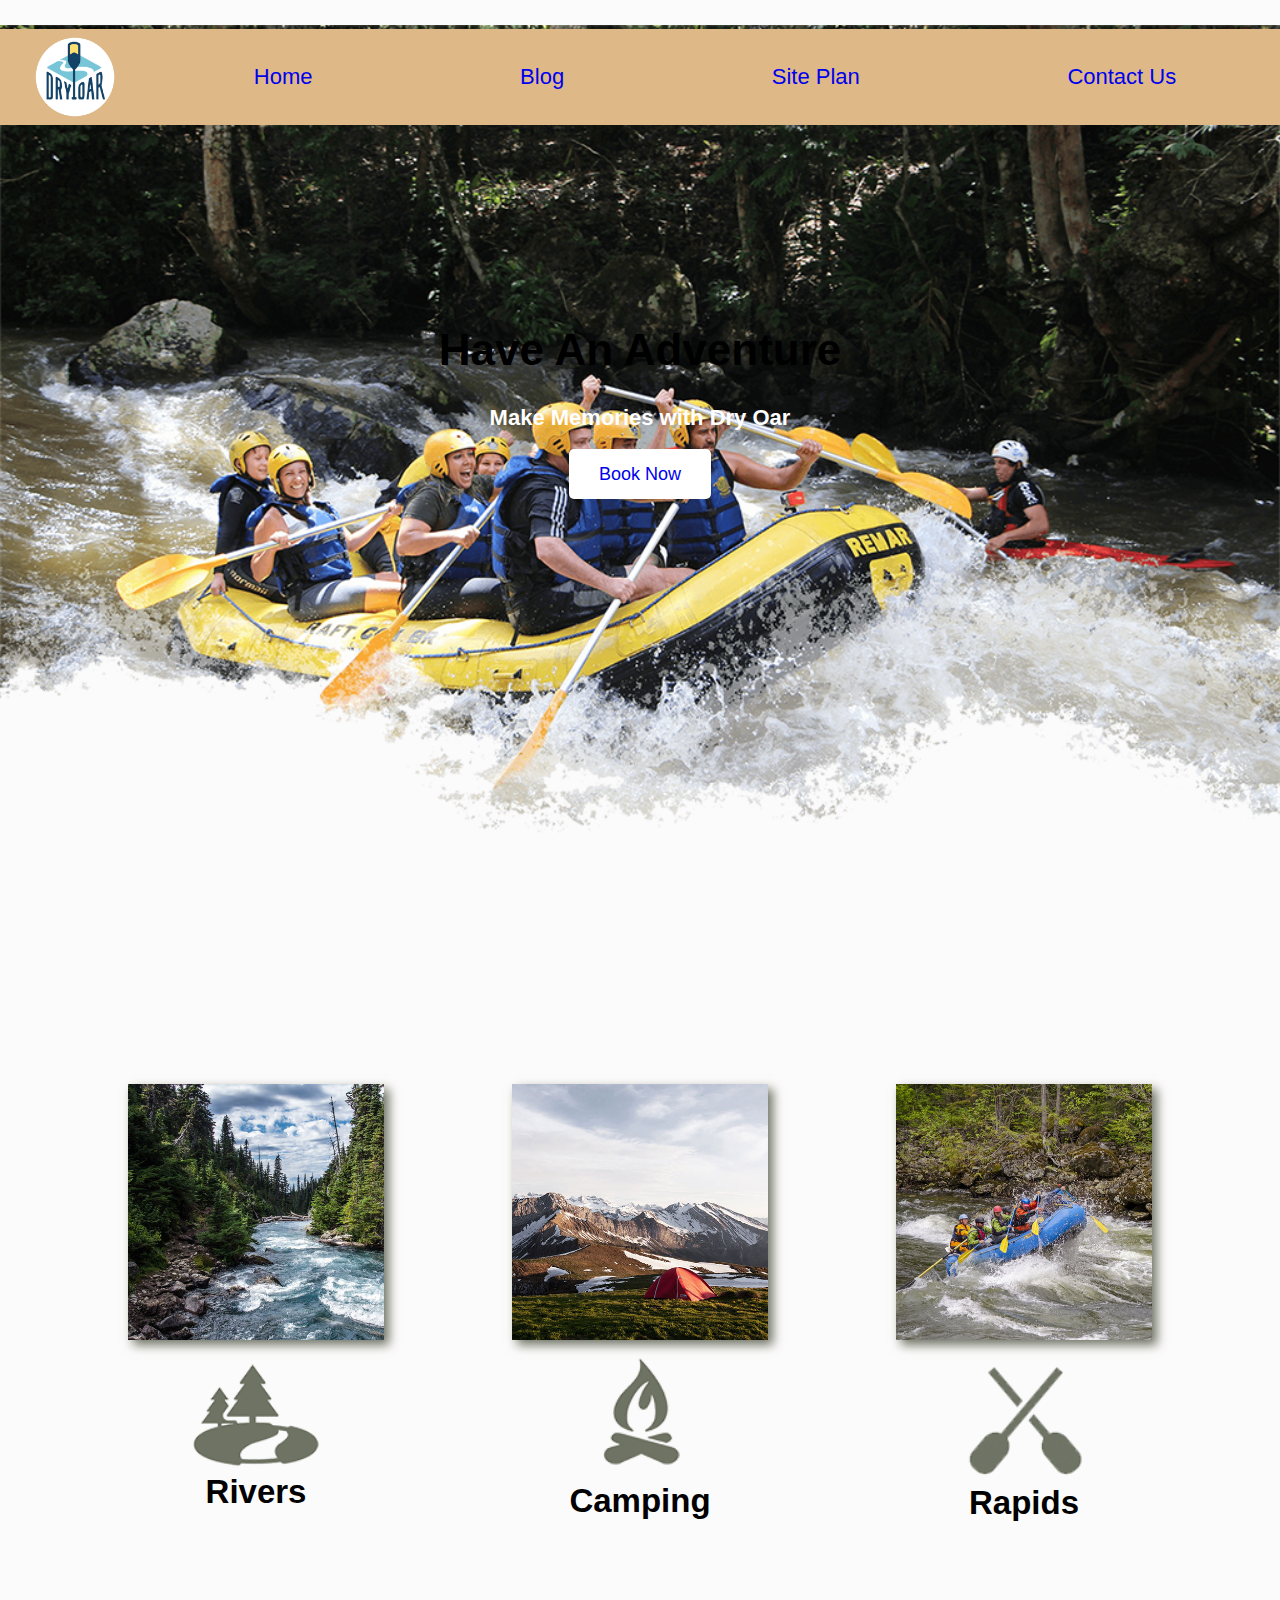
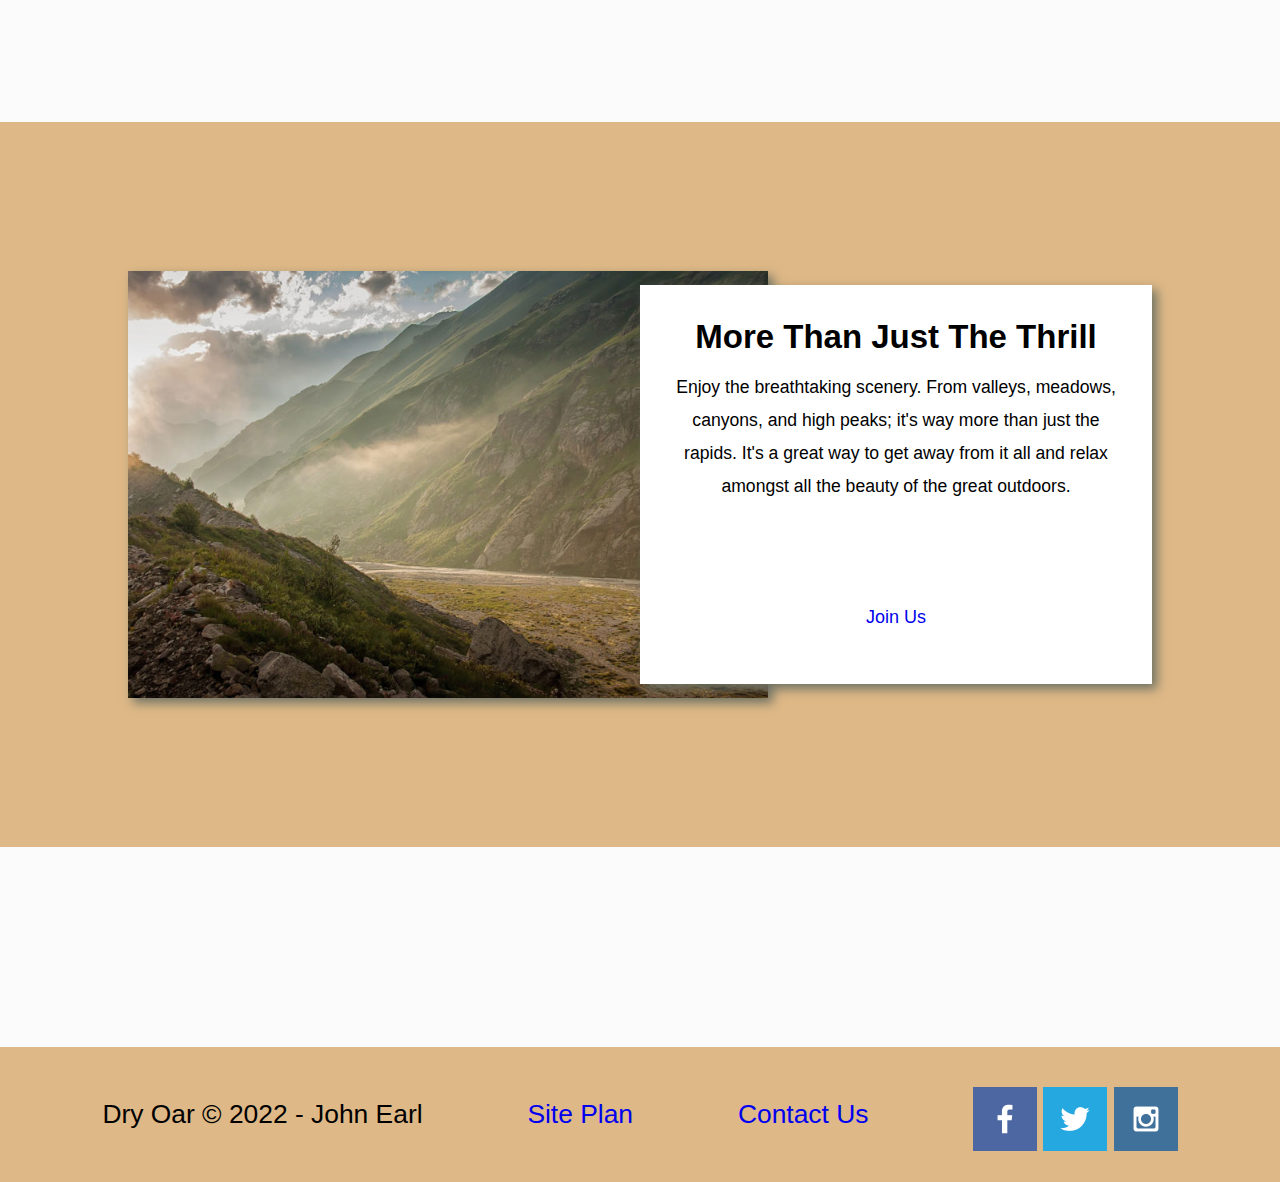
==== commit 23d3e945: "whitewater" ====
--- a/wwr/index.html
+++ b/wwr/index.html
@@ -16,7 +16,7 @@
         </a>
         <nav>
             <a href="index.html">Home</a>
-            <a href="#">Page 2</a>
+            <a href="blog.html">Blog</a>
             <a href="site-plan-rafting.html">Site Plan</a>
             <a href="contactus.html">Contact Us</a>
         </nav>
--- a/wwr/styles/white_water.css
+++ b/wwr/styles/white_water.css
@@ -1,7 +1,50 @@
 @import url('https://fonts.googleapis.com/css2?family=Inter+Tight:wght@200&family=Oswald:wght@300&display=swap');
 
-
-
+.whitewater-grid{
+  display: grid;
+  justify-content: center;
+}
+.blog-title{
+  display: grid;
+  grid-row: 2/3;
+  grid-column: 1/10;
+}
+.first-text{
+  grid-row: 3/4;
+  grid-column: 1/10;
+}
+.second-text{
+  grid-row: 8/10;
+  grid-column: 1/10;
+}
+
+.grand_canyon-card{
+  grid-row: 4/7 ;
+  grid-column: 2/4 ;
+  height: 100%;
+ 
+}
+.whitewater-card{
+  grid-row: 4/7;
+  grid-column:5/6  ; 
+  height: 100%;
+
+}
+.side_canyon-card{
+  grid-row: 4/7 ;
+  grid-column: 7/8 ;
+  height: 100%;
+
+}
+.rafting-card{
+  grid-row: 4/7 ;
+  grid-column: 9/10 ;
+  height: 100%;
+}
+.grand_canyon-card, .whitewater-card, .side_canyon-card, .rafting-card{
+  margin: 40px 0;
+  width: 100%;
+}      
 main{
   grid-template-columns: repeat(10, 1fr);
 }
